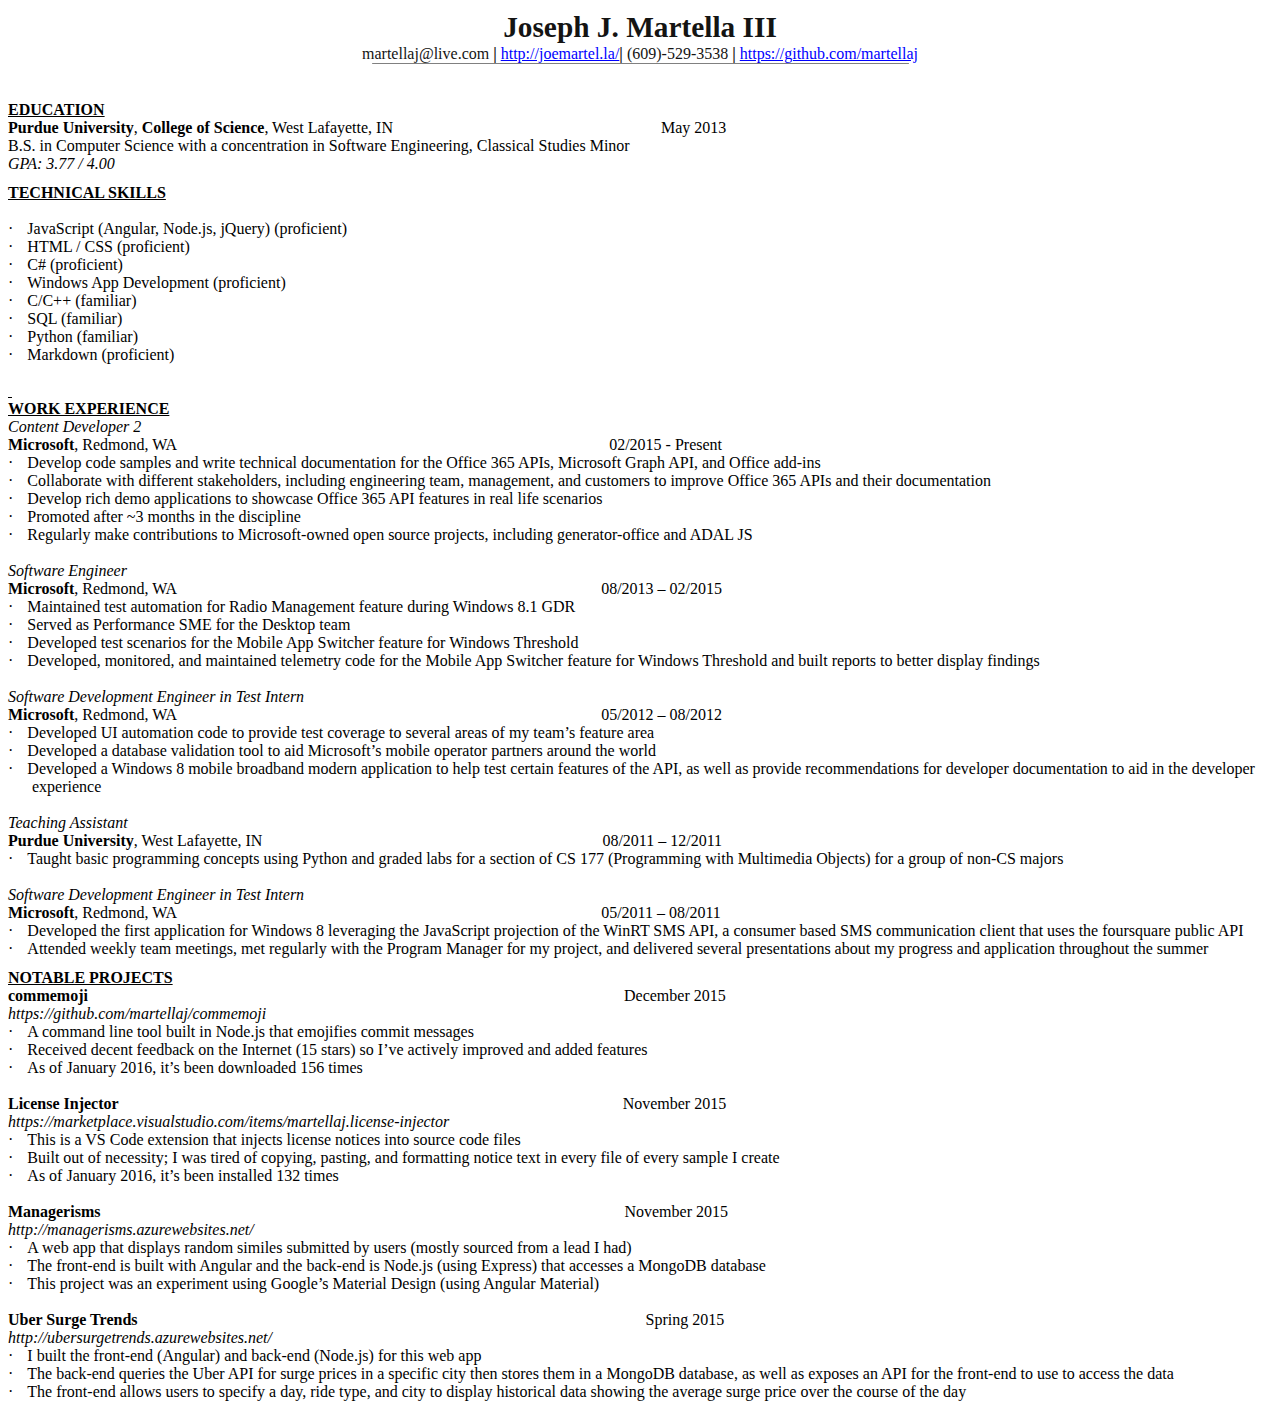
==== resume.html @ 0d911367 ":factory: Adds link to resume." ====
<html xmlns:v="urn:schemas-microsoft-com:vml"
xmlns:o="urn:schemas-microsoft-com:office:office"
xmlns:w="urn:schemas-microsoft-com:office:word"
xmlns:m="http://schemas.microsoft.com/office/2004/12/omml"
xmlns:mv="http://macVmlSchemaUri" xmlns="http://www.w3.org/TR/REC-html40">

<head>
<meta name=Title content="">
<meta name=Keywords content="">
<meta http-equiv=Content-Type content="text/html; charset=macintosh">
<meta name=ProgId content=Word.Document>
<meta name=Generator content="Microsoft Word 15">
<meta name=Originator content="Microsoft Word 15">
<link rel=File-List href="resume.fld/filelist.xml">
<link rel=Edit-Time-Data href="resume.fld/editdata.mso">
<!--[if !mso]>
<style>
v\:* {behavior:url(#default#VML);}
o\:* {behavior:url(#default#VML);}
w\:* {behavior:url(#default#VML);}
.shape {behavior:url(#default#VML);}
</style>
<![endif]--><!--[if gte mso 9]><xml>
 <o:DocumentProperties>
  <o:Author>Joe Martella</o:Author>
  <o:LastAuthor>Joe Martella</o:LastAuthor>
  <o:Revision>4</o:Revision>
  <o:TotalTime>2</o:TotalTime>
  <o:LastPrinted>2015-01-05T16:59:00Z</o:LastPrinted>
  <o:Created>2016-01-19T03:45:00Z</o:Created>
  <o:LastSaved>2016-01-19T03:46:00Z</o:LastSaved>
  <o:Pages>2</o:Pages>
  <o:Words>837</o:Words>
  <o:Characters>4773</o:Characters>
  <o:Company>Purdue University</o:Company>
  <o:Lines>39</o:Lines>
  <o:Paragraphs>11</o:Paragraphs>
  <o:CharactersWithSpaces>5599</o:CharactersWithSpaces>
  <o:Version>15.0</o:Version>
 </o:DocumentProperties>
 <o:OfficeDocumentSettings>
  <o:AllowPNG/>
 </o:OfficeDocumentSettings>
</xml><![endif]-->
<link rel=dataStoreItem href="resume.fld/item0001.xml"
target="resume.fld/props002.xml">
<link rel=themeData href="resume.fld/themedata.thmx">
<!--[if gte mso 9]><xml>
 <w:WordDocument>
  <w:View>Print</w:View>
  <w:SpellingState>Clean</w:SpellingState>
  <w:GrammarState>Clean</w:GrammarState>
  <w:TrackMoves>false</w:TrackMoves>
  <w:TrackFormatting/>
  <w:PunctuationKerning/>
  <w:DrawingGridHorizontalSpacing>6 pt</w:DrawingGridHorizontalSpacing>
  <w:DrawingGridVerticalSpacing>18 pt</w:DrawingGridVerticalSpacing>
  <w:DisplayHorizontalDrawingGridEvery>0</w:DisplayHorizontalDrawingGridEvery>
  <w:DisplayVerticalDrawingGridEvery>0</w:DisplayVerticalDrawingGridEvery>
  <w:ValidateAgainstSchemas/>
  <w:SaveIfXMLInvalid>false</w:SaveIfXMLInvalid>
  <w:IgnoreMixedContent>false</w:IgnoreMixedContent>
  <w:AlwaysShowPlaceholderText>false</w:AlwaysShowPlaceholderText>
  <w:DoNotPromoteQF/>
  <w:LidThemeOther>EN-US</w:LidThemeOther>
  <w:LidThemeAsian>X-NONE</w:LidThemeAsian>
  <w:LidThemeComplexScript>X-NONE</w:LidThemeComplexScript>
  <w:StyleSortMethod>0</w:StyleSortMethod>
  <w:Compatibility>
   <w:BreakWrappedTables/>
   <w:SnapToGridInCell/>
   <w:WrapTextWithPunct/>
   <w:UseAsianBreakRules/>
   <w:UseWord2010TableStyleRules/>
   <w:DontGrowAutofit/>
   <w:DontUseIndentAsNumberingTabStop/>
   <w:FELineBreak11/>
   <w:WW11IndentRules/>
   <w:DontAutofitConstrainedTables/>
   <w:AutofitLikeWW11/>
   <w:HangulWidthLikeWW11/>
   <w:UseNormalStyleForList/>
   <w:DontVertAlignCellWithSp/>
   <w:DontBreakConstrainedForcedTables/>
   <w:DontVertAlignInTxbx/>
   <w:Word11KerningPairs/>
   <w:CachedColBalance/>
  </w:Compatibility>
  <m:mathPr>
   <m:mathFont m:val="Cambria Math"/>
   <m:brkBin m:val="before"/>
   <m:brkBinSub m:val="&#45;-"/>
   <m:smallFrac m:val="off"/>
   <m:dispDef m:val="off"/>
   <m:lMargin m:val="0"/>
   <m:rMargin m:val="0"/>
   <m:wrapRight/>
   <m:intLim m:val="subSup"/>
   <m:naryLim m:val="subSup"/>
  </m:mathPr></w:WordDocument>
</xml><![endif]--><!--[if gte mso 9]><xml>
 <w:LatentStyles DefLockedState="false" DefUnhideWhenUsed="false"
  DefSemiHidden="false" DefQFormat="false" LatentStyleCount="380">
  <w:LsdException Locked="false" QFormat="true" Name="Normal"/>
  <w:LsdException Locked="false" QFormat="true" Name="heading 1"/>
  <w:LsdException Locked="false" SemiHidden="true" UnhideWhenUsed="true"
   QFormat="true" Name="heading 2"/>
  <w:LsdException Locked="false" SemiHidden="true" UnhideWhenUsed="true"
   QFormat="true" Name="heading 3"/>
  <w:LsdException Locked="false" SemiHidden="true" UnhideWhenUsed="true"
   QFormat="true" Name="heading 4"/>
  <w:LsdException Locked="false" SemiHidden="true" UnhideWhenUsed="true"
   QFormat="true" Name="heading 5"/>
  <w:LsdException Locked="false" SemiHidden="true" UnhideWhenUsed="true"
   QFormat="true" Name="heading 6"/>
  <w:LsdException Locked="false" SemiHidden="true" UnhideWhenUsed="true"
   QFormat="true" Name="heading 7"/>
  <w:LsdException Locked="false" SemiHidden="true" UnhideWhenUsed="true"
   QFormat="true" Name="heading 8"/>
  <w:LsdException Locked="false" SemiHidden="true" UnhideWhenUsed="true"
   QFormat="true" Name="heading 9"/>
  <w:LsdException Locked="false" SemiHidden="true" UnhideWhenUsed="true"
   QFormat="true" Name="caption"/>
  <w:LsdException Locked="false" QFormat="true" Name="Title"/>
  <w:LsdException Locked="false" QFormat="true" Name="Subtitle"/>
  <w:LsdException Locked="false" QFormat="true" Name="Strong"/>
  <w:LsdException Locked="false" QFormat="true" Name="Emphasis"/>
  <w:LsdException Locked="false" QFormat="true" Name="Note Level 2"/>
  <w:LsdException Locked="false" QFormat="true" Name="Colorful List"/>
  <w:LsdException Locked="false" QFormat="true" Name="Colorful Grid"/>
  <w:LsdException Locked="false" QFormat="true" Name="Light Shading Accent 1"/>
  <w:LsdException Locked="false" QFormat="true" Name="Medium List 1 Accent 6"/>
  <w:LsdException Locked="false" QFormat="true" Name="Medium List 2 Accent 6"/>
  <w:LsdException Locked="false" QFormat="true" Name="Medium Grid 1 Accent 6"/>
  <w:LsdException Locked="false" QFormat="true" Name="Medium Grid 2 Accent 6"/>
  <w:LsdException Locked="false" QFormat="true" Name="Medium Grid 3 Accent 6"/>
  <w:LsdException Locked="false" QFormat="true" Name="Colorful Shading Accent 6"/>
  <w:LsdException Locked="false" Priority="41" Name="Colorful List Accent 6"/>
  <w:LsdException Locked="false" Priority="42" Name="Colorful Grid Accent 6"/>
  <w:LsdException Locked="false" Priority="43" Name="Subtle Emphasis"/>
  <w:LsdException Locked="false" Priority="44" Name="Intense Emphasis"/>
  <w:LsdException Locked="false" Priority="45" Name="Subtle Reference"/>
  <w:LsdException Locked="false" Priority="40" Name="Intense Reference"/>
  <w:LsdException Locked="false" Priority="46" Name="Book Title"/>
  <w:LsdException Locked="false" Priority="47" Name="Bibliography"/>
  <w:LsdException Locked="false" Priority="48" Name="TOC Heading"/>
  <w:LsdException Locked="false" Priority="49" Name="Plain Table 1"/>
  <w:LsdException Locked="false" Priority="50" Name="Plain Table 2"/>
  <w:LsdException Locked="false" Priority="51" Name="Plain Table 3"/>
  <w:LsdException Locked="false" Priority="52" Name="Plain Table 4"/>
  <w:LsdException Locked="false" Priority="46" Name="Plain Table 5"/>
  <w:LsdException Locked="false" Priority="47" Name="Grid Table Light"/>
  <w:LsdException Locked="false" Priority="48" Name="Grid Table 1 Light"/>
  <w:LsdException Locked="false" Priority="49" Name="Grid Table 2"/>
  <w:LsdException Locked="false" Priority="50" Name="Grid Table 3"/>
  <w:LsdException Locked="false" Priority="51" Name="Grid Table 4"/>
  <w:LsdException Locked="false" Priority="52" Name="Grid Table 5 Dark"/>
  <w:LsdException Locked="false" Priority="46" Name="Grid Table 6 Colorful"/>
  <w:LsdException Locked="false" Priority="47" Name="Grid Table 7 Colorful"/>
  <w:LsdException Locked="false" Priority="48"
   Name="Grid Table 1 Light Accent 1"/>
  <w:LsdException Locked="false" Priority="49" Name="Grid Table 2 Accent 1"/>
  <w:LsdException Locked="false" Priority="50" Name="Grid Table 3 Accent 1"/>
  <w:LsdException Locked="false" Priority="51" Name="Grid Table 4 Accent 1"/>
  <w:LsdException Locked="false" Priority="52" Name="Grid Table 5 Dark Accent 1"/>
  <w:LsdException Locked="false" Priority="46"
   Name="Grid Table 6 Colorful Accent 1"/>
  <w:LsdException Locked="false" Priority="47"
   Name="Grid Table 7 Colorful Accent 1"/>
  <w:LsdException Locked="false" Priority="48"
   Name="Grid Table 1 Light Accent 2"/>
  <w:LsdException Locked="false" Priority="49" Name="Grid Table 2 Accent 2"/>
  <w:LsdException Locked="false" Priority="50" Name="Grid Table 3 Accent 2"/>
  <w:LsdException Locked="false" Priority="51" Name="Grid Table 4 Accent 2"/>
  <w:LsdException Locked="false" Priority="52" Name="Grid Table 5 Dark Accent 2"/>
  <w:LsdException Locked="false" Priority="46"
   Name="Grid Table 6 Colorful Accent 2"/>
  <w:LsdException Locked="false" Priority="47"
   Name="Grid Table 7 Colorful Accent 2"/>
  <w:LsdException Locked="false" Priority="48"
   Name="Grid Table 1 Light Accent 3"/>
  <w:LsdException Locked="false" Priority="49" Name="Grid Table 2 Accent 3"/>
  <w:LsdException Locked="false" Priority="50" Name="Grid Table 3 Accent 3"/>
  <w:LsdException Locked="false" Priority="51" Name="Grid Table 4 Accent 3"/>
  <w:LsdException Locked="false" Priority="52" Name="Grid Table 5 Dark Accent 3"/>
  <w:LsdException Locked="false" Priority="46"
   Name="Grid Table 6 Colorful Accent 3"/>
  <w:LsdException Locked="false" Priority="47"
   Name="Grid Table 7 Colorful Accent 3"/>
  <w:LsdException Locked="false" Priority="48"
   Name="Grid Table 1 Light Accent 4"/>
  <w:LsdException Locked="false" Priority="49" Name="Grid Table 2 Accent 4"/>
  <w:LsdException Locked="false" Priority="50" Name="Grid Table 3 Accent 4"/>
  <w:LsdException Locked="false" Priority="51" Name="Grid Table 4 Accent 4"/>
  <w:LsdException Locked="false" Priority="52" Name="Grid Table 5 Dark Accent 4"/>
  <w:LsdException Locked="false" Priority="46"
   Name="Grid Table 6 Colorful Accent 4"/>
  <w:LsdException Locked="false" Priority="47"
   Name="Grid Table 7 Colorful Accent 4"/>
  <w:LsdException Locked="false" Priority="48"
   Name="Grid Table 1 Light Accent 5"/>
  <w:LsdException Locked="false" Priority="49" Name="Grid Table 2 Accent 5"/>
  <w:LsdException Locked="false" Priority="50" Name="Grid Table 3 Accent 5"/>
  <w:LsdException Locked="false" Priority="51" Name="Grid Table 4 Accent 5"/>
  <w:LsdException Locked="false" Priority="52" Name="Grid Table 5 Dark Accent 5"/>
  <w:LsdException Locked="false" Priority="46"
   Name="Grid Table 6 Colorful Accent 5"/>
  <w:LsdException Locked="false" Priority="47"
   Name="Grid Table 7 Colorful Accent 5"/>
  <w:LsdException Locked="false" Priority="48"
   Name="Grid Table 1 Light Accent 6"/>
  <w:LsdException Locked="false" Priority="49" Name="Grid Table 2 Accent 6"/>
  <w:LsdException Locked="false" Priority="50" Name="Grid Table 3 Accent 6"/>
  <w:LsdException Locked="false" Priority="51" Name="Grid Table 4 Accent 6"/>
  <w:LsdException Locked="false" Priority="52" Name="Grid Table 5 Dark Accent 6"/>
  <w:LsdException Locked="false" Priority="46"
   Name="Grid Table 6 Colorful Accent 6"/>
  <w:LsdException Locked="false" Priority="47"
   Name="Grid Table 7 Colorful Accent 6"/>
  <w:LsdException Locked="false" Priority="48" Name="List Table 1 Light"/>
  <w:LsdException Locked="false" Priority="49" Name="List Table 2"/>
  <w:LsdException Locked="false" Priority="50" Name="List Table 3"/>
  <w:LsdException Locked="false" Priority="51" Name="List Table 4"/>
  <w:LsdException Locked="false" Priority="52" Name="List Table 5 Dark"/>
  <w:LsdException Locked="false" Priority="46" Name="List Table 6 Colorful"/>
  <w:LsdException Locked="false" Priority="47" Name="List Table 7 Colorful"/>
  <w:LsdException Locked="false" Priority="48"
   Name="List Table 1 Light Accent 1"/>
  <w:LsdException Locked="false" Priority="49" Name="List Table 2 Accent 1"/>
  <w:LsdException Locked="false" Priority="50" Name="List Table 3 Accent 1"/>
  <w:LsdException Locked="false" Priority="51" Name="List Table 4 Accent 1"/>
  <w:LsdException Locked="false" Priority="52" Name="List Table 5 Dark Accent 1"/>
  <w:LsdException Locked="false" Priority="46"
   Name="List Table 6 Colorful Accent 1"/>
  <w:LsdException Locked="false" Priority="47"
   Name="List Table 7 Colorful Accent 1"/>
  <w:LsdException Locked="false" Priority="48"
   Name="List Table 1 Light Accent 2"/>
  <w:LsdException Locked="false" Priority="49" Name="List Table 2 Accent 2"/>
  <w:LsdException Locked="false" Priority="50" Name="List Table 3 Accent 2"/>
  <w:LsdException Locked="false" Priority="51" Name="List Table 4 Accent 2"/>
  <w:LsdException Locked="false" Priority="52" Name="List Table 5 Dark Accent 2"/>
  <w:LsdException Locked="false" Priority="46"
   Name="List Table 6 Colorful Accent 2"/>
  <w:LsdException Locked="false" Priority="47"
   Name="List Table 7 Colorful Accent 2"/>
  <w:LsdException Locked="false" Priority="48"
   Name="List Table 1 Light Accent 3"/>
  <w:LsdException Locked="false" Priority="49" Name="List Table 2 Accent 3"/>
  <w:LsdException Locked="false" Priority="50" Name="List Table 3 Accent 3"/>
  <w:LsdException Locked="false" Priority="51" Name="List Table 4 Accent 3"/>
  <w:LsdException Locked="false" Priority="52" Name="List Table 5 Dark Accent 3"/>
  <w:LsdException Locked="false" Priority="46"
   Name="List Table 6 Colorful Accent 3"/>
  <w:LsdException Locked="false" Priority="47"
   Name="List Table 7 Colorful Accent 3"/>
  <w:LsdException Locked="false" Priority="48"
   Name="List Table 1 Light Accent 4"/>
  <w:LsdException Locked="false" Priority="49" Name="List Table 2 Accent 4"/>
  <w:LsdException Locked="false" Priority="50" Name="List Table 3 Accent 4"/>
  <w:LsdException Locked="false" Priority="51" Name="List Table 4 Accent 4"/>
  <w:LsdException Locked="false" Priority="52" Name="List Table 5 Dark Accent 4"/>
  <w:LsdException Locked="false" Priority="46"
   Name="List Table 6 Colorful Accent 4"/>
  <w:LsdException Locked="false" Priority="47"
   Name="List Table 7 Colorful Accent 4"/>
  <w:LsdException Locked="false" Priority="48"
   Name="List Table 1 Light Accent 5"/>
  <w:LsdException Locked="false" Priority="49" Name="List Table 2 Accent 5"/>
  <w:LsdException Locked="false" Priority="50" Name="List Table 3 Accent 5"/>
  <w:LsdException Locked="false" Priority="51" Name="List Table 4 Accent 5"/>
  <w:LsdException Locked="false" Priority="52" Name="List Table 5 Dark Accent 5"/>
  <w:LsdException Locked="false" Priority="99" SemiHidden="true"
   UnhideWhenUsed="true" Name="List Table 6 Colorful Accent 5"/>
  <w:LsdException Locked="false" Priority="52"
   Name="List Table 7 Colorful Accent 5"/>
  <w:LsdException Locked="false" Priority="46"
   Name="List Table 1 Light Accent 6"/>
  <w:LsdException Locked="false" Priority="47" Name="List Table 2 Accent 6"/>
  <w:LsdException Locked="false" Priority="48" Name="List Table 3 Accent 6"/>
  <w:LsdException Locked="false" Priority="49" Name="List Table 4 Accent 6"/>
  <w:LsdException Locked="false" Priority="50" Name="List Table 5 Dark Accent 6"/>
  <w:LsdException Locked="false" Priority="51"
   Name="List Table 6 Colorful Accent 6"/>
  <w:LsdException Locked="false" Priority="52"
   Name="List Table 7 Colorful Accent 6"/>
 </w:LatentStyles>
</xml><![endif]-->
<style>
<!--
 /* Font Definitions */
@font-face
	{font-family:"Courier New";
	panose-1:2 7 3 9 2 2 5 2 4 4;
	mso-font-charset:0;
	mso-generic-font-family:auto;
	mso-font-pitch:variable;
	mso-font-signature:-536859905 -1073711037 9 0 511 0;}
@font-face
	{font-family:Wingdings;
	panose-1:5 0 0 0 0 0 0 0 0 0;
	mso-font-charset:2;
	mso-generic-font-family:auto;
	mso-font-pitch:variable;
	mso-font-signature:0 268435456 0 0 -2147483648 0;}
@font-face
	{font-family:"Cambria Math";
	panose-1:2 4 5 3 5 4 6 3 2 4;
	mso-font-charset:0;
	mso-generic-font-family:auto;
	mso-font-pitch:variable;
	mso-font-signature:-536870145 1107305727 0 0 415 0;}
@font-face
	{font-family:Perpetua;
	panose-1:2 2 5 2 6 4 1 2 3 3;
	mso-font-charset:0;
	mso-generic-font-family:auto;
	mso-font-pitch:variable;
	mso-font-signature:3 0 0 0 1 0;}
@font-face
	{font-family:Cambria;
	panose-1:2 4 5 3 5 4 6 3 2 4;
	mso-font-charset:0;
	mso-generic-font-family:auto;
	mso-font-pitch:variable;
	mso-font-signature:-536870145 1073743103 0 0 415 0;}
 /* Style Definitions */
p.MsoNormal, li.MsoNormal, div.MsoNormal
	{mso-style-unhide:no;
	mso-style-qformat:yes;
	mso-style-parent:"";
	margin:0in;
	margin-bottom:.0001pt;
	mso-pagination:widow-orphan;
	font-size:12.0pt;
	font-family:"Times New Roman";
	mso-fareast-font-family:Cambria;}
a:link, span.MsoHyperlink
	{mso-style-unhide:no;
	mso-style-parent:"";
	color:blue;
	text-decoration:underline;
	text-underline:single;}
a:visited, span.MsoHyperlinkFollowed
	{mso-style-unhide:no;
	mso-style-parent:"";
	color:purple;
	text-decoration:underline;
	text-underline:single;}
p.ColorfulList-Accent11, li.ColorfulList-Accent11, div.ColorfulList-Accent11
	{mso-style-name:"Colorful List - Accent 11";
	mso-style-priority:34;
	mso-style-unhide:no;
	mso-style-qformat:yes;
	margin-top:0in;
	margin-right:0in;
	margin-bottom:0in;
	margin-left:.5in;
	margin-bottom:.0001pt;
	mso-add-space:auto;
	mso-pagination:widow-orphan;
	font-size:12.0pt;
	font-family:"Times New Roman";
	mso-fareast-font-family:Cambria;}
p.ColorfulList-Accent11CxSpFirst, li.ColorfulList-Accent11CxSpFirst, div.ColorfulList-Accent11CxSpFirst
	{mso-style-name:"Colorful List - Accent 11CxSpFirst";
	mso-style-priority:34;
	mso-style-unhide:no;
	mso-style-qformat:yes;
	mso-style-type:export-only;
	margin-top:0in;
	margin-right:0in;
	margin-bottom:0in;
	margin-left:.5in;
	margin-bottom:.0001pt;
	mso-add-space:auto;
	mso-pagination:widow-orphan;
	font-size:12.0pt;
	font-family:"Times New Roman";
	mso-fareast-font-family:Cambria;}
p.ColorfulList-Accent11CxSpMiddle, li.ColorfulList-Accent11CxSpMiddle, div.ColorfulList-Accent11CxSpMiddle
	{mso-style-name:"Colorful List - Accent 11CxSpMiddle";
	mso-style-priority:34;
	mso-style-unhide:no;
	mso-style-qformat:yes;
	mso-style-type:export-only;
	margin-top:0in;
	margin-right:0in;
	margin-bottom:0in;
	margin-left:.5in;
	margin-bottom:.0001pt;
	mso-add-space:auto;
	mso-pagination:widow-orphan;
	font-size:12.0pt;
	font-family:"Times New Roman";
	mso-fareast-font-family:Cambria;}
p.ColorfulList-Accent11CxSpLast, li.ColorfulList-Accent11CxSpLast, div.ColorfulList-Accent11CxSpLast
	{mso-style-name:"Colorful List - Accent 11CxSpLast";
	mso-style-priority:34;
	mso-style-unhide:no;
	mso-style-qformat:yes;
	mso-style-type:export-only;
	margin-top:0in;
	margin-right:0in;
	margin-bottom:0in;
	margin-left:.5in;
	margin-bottom:.0001pt;
	mso-add-space:auto;
	mso-pagination:widow-orphan;
	font-size:12.0pt;
	font-family:"Times New Roman";
	mso-fareast-font-family:Cambria;}
span.apple-style-span
	{mso-style-name:apple-style-span;
	mso-style-unhide:no;}
span.street-address
	{mso-style-name:street-address;
	mso-style-unhide:no;
	mso-style-parent:"";}
span.SpellE
	{mso-style-name:"";
	mso-spl-e:yes;}
.MsoChpDefault
	{mso-style-type:export-only;
	mso-default-props:yes;
	mso-ascii-font-family:Cambria;
	mso-fareast-font-family:Cambria;
	mso-hansi-font-family:Cambria;}
@page WordSection1
	{size:8.5in 11.0in;
	margin:.5in .5in .5in .5in;
	mso-header-margin:.5in;
	mso-footer-margin:.5in;
	mso-paper-source:0;}
div.WordSection1
	{page:WordSection1;}
@page WordSection2
	{size:8.5in 11.0in;
	margin:.7in .5in .5in .5in;
	mso-header-margin:.5in;
	mso-footer-margin:.5in;
	mso-columns:2 even .5in;
	mso-paper-source:0;}
div.WordSection2
	{page:WordSection2;}
@page WordSection3
	{size:8.5in 11.0in;
	margin:.5in .5in .5in .5in;
	mso-header-margin:.5in;
	mso-footer-margin:.5in;
	mso-paper-source:0;}
div.WordSection3
	{page:WordSection3;}
 /* List Definitions */
@list l0
	{mso-list-id:-227;
	mso-list-template-ids:-1389175950;}
@list l0:level1
	{mso-level-number-format:bullet;
	mso-level-text:"";
	mso-level-tab-stop:0in;
	mso-level-number-position:left;
	margin-left:0in;
	text-indent:0in;
	font-family:Symbol;}
@list l0:level2
	{mso-level-number-format:bullet;
	mso-level-text:_;
	mso-level-tab-stop:.5in;
	mso-level-number-position:left;
	margin-left:.75in;
	text-indent:-.25in;
	font-family:Symbol;}
@list l0:level3
	{mso-level-number-format:bullet;
	mso-level-text:o;
	mso-level-tab-stop:1.0in;
	mso-level-number-position:left;
	margin-left:1.25in;
	text-indent:-.25in;
	font-family:"Courier New";}
@list l0:level4
	{mso-level-number-format:bullet;
	mso-level-text:_;
	mso-level-tab-stop:1.5in;
	mso-level-number-position:left;
	margin-left:1.75in;
	text-indent:-.25in;
	font-family:Wingdings;}
@list l0:level5
	{mso-level-number-format:bullet;
	mso-level-text:_;
	mso-level-tab-stop:2.0in;
	mso-level-number-position:left;
	margin-left:2.25in;
	text-indent:-.25in;
	font-family:Wingdings;}
@list l0:level6
	{mso-level-number-format:bullet;
	mso-level-text:_;
	mso-level-tab-stop:2.5in;
	mso-level-number-position:left;
	margin-left:2.75in;
	text-indent:-.25in;
	font-family:Symbol;}
@list l0:level7
	{mso-level-number-format:bullet;
	mso-level-text:o;
	mso-level-tab-stop:3.0in;
	mso-level-number-position:left;
	margin-left:3.25in;
	text-indent:-.25in;
	font-family:"Courier New";}
@list l0:level8
	{mso-level-number-format:bullet;
	mso-level-text:_;
	mso-level-tab-stop:3.5in;
	mso-level-number-position:left;
	margin-left:3.75in;
	text-indent:-.25in;
	font-family:Wingdings;}
@list l0:level9
	{mso-level-number-format:bullet;
	mso-level-text:_;
	mso-level-tab-stop:4.0in;
	mso-level-number-position:left;
	margin-left:4.25in;
	text-indent:-.25in;
	font-family:Wingdings;}
@list l1
	{mso-list-id:29260466;
	mso-list-type:hybrid;
	mso-list-template-ids:-1368512136 -1873362282 67698691 67698693 67698689 67698691 67698693 67698689 67698691 67698693;}
@list l1:level1
	{mso-level-start-at:2305;
	mso-level-number-format:bullet;
	mso-level-text:-;
	mso-level-tab-stop:none;
	mso-level-number-position:left;
	text-indent:-.25in;
	font-family:"Times New Roman";
	mso-fareast-font-family:Cambria;}
@list l1:level2
	{mso-level-number-format:bullet;
	mso-level-text:o;
	mso-level-tab-stop:none;
	mso-level-number-position:left;
	text-indent:-.25in;
	font-family:"Courier New";}
@list l1:level3
	{mso-level-number-format:bullet;
	mso-level-text:_;
	mso-level-tab-stop:none;
	mso-level-number-position:left;
	text-indent:-.25in;
	font-family:Wingdings;}
@list l1:level4
	{mso-level-number-format:bullet;
	mso-level-text:_;
	mso-level-tab-stop:none;
	mso-level-number-position:left;
	text-indent:-.25in;
	font-family:Symbol;}
@list l1:level5
	{mso-level-number-format:bullet;
	mso-level-text:o;
	mso-level-tab-stop:none;
	mso-level-number-position:left;
	text-indent:-.25in;
	font-family:"Courier New";}
@list l1:level6
	{mso-level-number-format:bullet;
	mso-level-text:_;
	mso-level-tab-stop:none;
	mso-level-number-position:left;
	text-indent:-.25in;
	font-family:Wingdings;}
@list l1:level7
	{mso-level-number-format:bullet;
	mso-level-text:_;
	mso-level-tab-stop:none;
	mso-level-number-position:left;
	text-indent:-.25in;
	font-family:Symbol;}
@list l1:level8
	{mso-level-number-format:bullet;
	mso-level-text:o;
	mso-level-tab-stop:none;
	mso-level-number-position:left;
	text-indent:-.25in;
	font-family:"Courier New";}
@list l1:level9
	{mso-level-number-format:bullet;
	mso-level-text:_;
	mso-level-tab-stop:none;
	mso-level-number-position:left;
	text-indent:-.25in;
	font-family:Wingdings;}
@list l2
	{mso-list-id:46492812;
	mso-list-template-ids:-250329952;}
@list l2:level1
	{mso-level-number-format:bullet;
	mso-level-text:_;
	mso-level-tab-stop:none;
	mso-level-number-position:left;
	text-indent:-.25in;
	font-family:Symbol;}
@list l2:level2
	{mso-level-number-format:bullet;
	mso-level-text:o;
	mso-level-tab-stop:none;
	mso-level-number-position:left;
	text-indent:-.25in;
	font-family:"Courier New";
	mso-bidi-font-family:"Times New Roman";}
@list l2:level3
	{mso-level-number-format:bullet;
	mso-level-text:_;
	mso-level-tab-stop:none;
	mso-level-number-position:left;
	text-indent:-.25in;
	font-family:Wingdings;}
@list l2:level4
	{mso-level-number-format:bullet;
	mso-level-text:_;
	mso-level-tab-stop:none;
	mso-level-number-position:left;
	text-indent:-.25in;
	font-family:Symbol;}
@list l2:level5
	{mso-level-number-format:bullet;
	mso-level-text:o;
	mso-level-tab-stop:none;
	mso-level-number-position:left;
	text-indent:-.25in;
	font-family:"Courier New";
	mso-bidi-font-family:"Times New Roman";}
@list l2:level6
	{mso-level-number-format:bullet;
	mso-level-text:_;
	mso-level-tab-stop:none;
	mso-level-number-position:left;
	text-indent:-.25in;
	font-family:Wingdings;}
@list l2:level7
	{mso-level-number-format:bullet;
	mso-level-text:_;
	mso-level-tab-stop:none;
	mso-level-number-position:left;
	text-indent:-.25in;
	font-family:Symbol;}
@list l2:level8
	{mso-level-number-format:bullet;
	mso-level-text:o;
	mso-level-tab-stop:none;
	mso-level-number-position:left;
	text-indent:-.25in;
	font-family:"Courier New";
	mso-bidi-font-family:"Times New Roman";}
@list l2:level9
	{mso-level-number-format:bullet;
	mso-level-text:_;
	mso-level-tab-stop:none;
	mso-level-number-position:left;
	text-indent:-.25in;
	font-family:Wingdings;}
@list l3
	{mso-list-id:53823369;
	mso-list-type:hybrid;
	mso-list-template-ids:-691513458 67698689 67698691 67698693 67698689 67698691 67698693 67698689 67698691 67698693;}
@list l3:level1
	{mso-level-number-format:bullet;
	mso-level-text:_;
	mso-level-tab-stop:none;
	mso-level-number-position:left;
	margin-left:.25in;
	text-indent:-.25in;
	font-family:Symbol;}
@list l3:level2
	{mso-level-number-format:bullet;
	mso-level-text:o;
	mso-level-tab-stop:none;
	mso-level-number-position:left;
	margin-left:.75in;
	text-indent:-.25in;
	font-family:"Courier New";}
@list l3:level3
	{mso-level-number-format:bullet;
	mso-level-text:_;
	mso-level-tab-stop:none;
	mso-level-number-position:left;
	margin-left:1.25in;
	text-indent:-.25in;
	font-family:Wingdings;}
@list l3:level4
	{mso-level-number-format:bullet;
	mso-level-text:_;
	mso-level-tab-stop:none;
	mso-level-number-position:left;
	margin-left:1.75in;
	text-indent:-.25in;
	font-family:Symbol;}
@list l3:level5
	{mso-level-number-format:bullet;
	mso-level-text:o;
	mso-level-tab-stop:none;
	mso-level-number-position:left;
	margin-left:2.25in;
	text-indent:-.25in;
	font-family:"Courier New";}
@list l3:level6
	{mso-level-number-format:bullet;
	mso-level-text:_;
	mso-level-tab-stop:none;
	mso-level-number-position:left;
	margin-left:2.75in;
	text-indent:-.25in;
	font-family:Wingdings;}
@list l3:level7
	{mso-level-number-format:bullet;
	mso-level-text:_;
	mso-level-tab-stop:none;
	mso-level-number-position:left;
	margin-left:3.25in;
	text-indent:-.25in;
	font-family:Symbol;}
@list l3:level8
	{mso-level-number-format:bullet;
	mso-level-text:o;
	mso-level-tab-stop:none;
	mso-level-number-position:left;
	margin-left:3.75in;
	text-indent:-.25in;
	font-family:"Courier New";}
@list l3:level9
	{mso-level-number-format:bullet;
	mso-level-text:_;
	mso-level-tab-stop:none;
	mso-level-number-position:left;
	margin-left:4.25in;
	text-indent:-.25in;
	font-family:Wingdings;}
@list l4
	{mso-list-id:144516416;
	mso-list-type:hybrid;
	mso-list-template-ids:2010956748 67698699 67698691 67698693 67698689 67698691 67698693 67698689 67698691 67698693;}
@list l4:level1
	{mso-level-number-format:bullet;
	mso-level-text:_;
	mso-level-tab-stop:none;
	mso-level-number-position:left;
	margin-left:1.0in;
	text-indent:-.25in;
	font-family:Wingdings;}
@list l4:level2
	{mso-level-number-format:bullet;
	mso-level-text:o;
	mso-level-tab-stop:none;
	mso-level-number-position:left;
	margin-left:1.5in;
	text-indent:-.25in;
	font-family:"Courier New";
	mso-bidi-font-family:"Times New Roman";}
@list l4:level3
	{mso-level-number-format:bullet;
	mso-level-text:_;
	mso-level-tab-stop:none;
	mso-level-number-position:left;
	margin-left:2.0in;
	text-indent:-.25in;
	font-family:Wingdings;}
@list l4:level4
	{mso-level-number-format:bullet;
	mso-level-text:_;
	mso-level-tab-stop:none;
	mso-level-number-position:left;
	margin-left:2.5in;
	text-indent:-.25in;
	font-family:Symbol;}
@list l4:level5
	{mso-level-number-format:bullet;
	mso-level-text:o;
	mso-level-tab-stop:none;
	mso-level-number-position:left;
	margin-left:3.0in;
	text-indent:-.25in;
	font-family:"Courier New";
	mso-bidi-font-family:"Times New Roman";}
@list l4:level6
	{mso-level-number-format:bullet;
	mso-level-text:_;
	mso-level-tab-stop:none;
	mso-level-number-position:left;
	margin-left:3.5in;
	text-indent:-.25in;
	font-family:Wingdings;}
@list l4:level7
	{mso-level-number-format:bullet;
	mso-level-text:_;
	mso-level-tab-stop:none;
	mso-level-number-position:left;
	margin-left:4.0in;
	text-indent:-.25in;
	font-family:Symbol;}
@list l4:level8
	{mso-level-number-format:bullet;
	mso-level-text:o;
	mso-level-tab-stop:none;
	mso-level-number-position:left;
	margin-left:4.5in;
	text-indent:-.25in;
	font-family:"Courier New";
	mso-bidi-font-family:"Times New Roman";}
@list l4:level9
	{mso-level-number-format:bullet;
	mso-level-text:_;
	mso-level-tab-stop:none;
	mso-level-number-position:left;
	margin-left:5.0in;
	text-indent:-.25in;
	font-family:Wingdings;}
@list l5
	{mso-list-id:184170618;
	mso-list-type:hybrid;
	mso-list-template-ids:-1475203490 1275523806 67698691 67698693 67698689 67698691 67698693 67698689 67698691 67698693;}
@list l5:level1
	{mso-level-number-format:bullet;
	mso-level-text:_;
	mso-level-tab-stop:none;
	mso-level-number-position:left;
	margin-left:1.0in;
	text-indent:-.25in;
	font-family:Wingdings;}
@list l5:level2
	{mso-level-number-format:bullet;
	mso-level-text:o;
	mso-level-tab-stop:none;
	mso-level-number-position:left;
	text-indent:-.25in;
	font-family:"Courier New";
	mso-bidi-font-family:"Times New Roman";}
@list l5:level3
	{mso-level-number-format:bullet;
	mso-level-text:_;
	mso-level-tab-stop:none;
	mso-level-number-position:left;
	text-indent:-.25in;
	font-family:Wingdings;}
@list l5:level4
	{mso-level-number-format:bullet;
	mso-level-text:_;
	mso-level-tab-stop:none;
	mso-level-number-position:left;
	text-indent:-.25in;
	font-family:Symbol;}
@list l5:level5
	{mso-level-number-format:bullet;
	mso-level-text:o;
	mso-level-tab-stop:none;
	mso-level-number-position:left;
	text-indent:-.25in;
	font-family:"Courier New";
	mso-bidi-font-family:"Times New Roman";}
@list l5:level6
	{mso-level-number-format:bullet;
	mso-level-text:_;
	mso-level-tab-stop:none;
	mso-level-number-position:left;
	text-indent:-.25in;
	font-family:Wingdings;}
@list l5:level7
	{mso-level-number-format:bullet;
	mso-level-text:_;
	mso-level-tab-stop:none;
	mso-level-number-position:left;
	text-indent:-.25in;
	font-family:Symbol;}
@list l5:level8
	{mso-level-number-format:bullet;
	mso-level-text:o;
	mso-level-tab-stop:none;
	mso-level-number-position:left;
	text-indent:-.25in;
	font-family:"Courier New";
	mso-bidi-font-family:"Times New Roman";}
@list l5:level9
	{mso-level-number-format:bullet;
	mso-level-text:_;
	mso-level-tab-stop:none;
	mso-level-number-position:left;
	text-indent:-.25in;
	font-family:Wingdings;}
@list l6
	{mso-list-id:208960355;
	mso-list-type:hybrid;
	mso-list-template-ids:-1474428240 -1278474580 67698691 67698693 67698689 67698691 67698693 67698689 67698691 67698693;}
@list l6:level1
	{mso-level-number-format:bullet;
	mso-level-text:_;
	mso-level-tab-stop:none;
	mso-level-number-position:left;
	margin-left:.75in;
	text-indent:-.25in;
	font-family:Wingdings;}
@list l6:level2
	{mso-level-number-format:bullet;
	mso-level-text:o;
	mso-level-tab-stop:none;
	mso-level-number-position:left;
	margin-left:1.25in;
	text-indent:-.25in;
	font-family:"Courier New";
	mso-bidi-font-family:"Times New Roman";}
@list l6:level3
	{mso-level-number-format:bullet;
	mso-level-text:_;
	mso-level-tab-stop:none;
	mso-level-number-position:left;
	margin-left:1.75in;
	text-indent:-.25in;
	font-family:Wingdings;}
@list l6:level4
	{mso-level-number-format:bullet;
	mso-level-text:_;
	mso-level-tab-stop:none;
	mso-level-number-position:left;
	margin-left:2.25in;
	text-indent:-.25in;
	font-family:Symbol;}
@list l6:level5
	{mso-level-number-format:bullet;
	mso-level-text:o;
	mso-level-tab-stop:none;
	mso-level-number-position:left;
	margin-left:2.75in;
	text-indent:-.25in;
	font-family:"Courier New";
	mso-bidi-font-family:"Times New Roman";}
@list l6:level6
	{mso-level-number-format:bullet;
	mso-level-text:_;
	mso-level-tab-stop:none;
	mso-level-number-position:left;
	margin-left:3.25in;
	text-indent:-.25in;
	font-family:Wingdings;}
@list l6:level7
	{mso-level-number-format:bullet;
	mso-level-text:_;
	mso-level-tab-stop:none;
	mso-level-number-position:left;
	margin-left:3.75in;
	text-indent:-.25in;
	font-family:Symbol;}
@list l6:level8
	{mso-level-number-format:bullet;
	mso-level-text:o;
	mso-level-tab-stop:none;
	mso-level-number-position:left;
	margin-left:4.25in;
	text-indent:-.25in;
	font-family:"Courier New";
	mso-bidi-font-family:"Times New Roman";}
@list l6:level9
	{mso-level-number-format:bullet;
	mso-level-text:_;
	mso-level-tab-stop:none;
	mso-level-number-position:left;
	margin-left:4.75in;
	text-indent:-.25in;
	font-family:Wingdings;}
@list l7
	{mso-list-id:402945182;
	mso-list-type:hybrid;
	mso-list-template-ids:772591580 67698689 67698691 67698693 67698689 67698691 67698693 67698689 67698691 67698693;}
@list l7:level1
	{mso-level-number-format:bullet;
	mso-level-text:_;
	mso-level-tab-stop:none;
	mso-level-number-position:left;
	margin-left:.25in;
	text-indent:-.25in;
	font-family:Symbol;}
@list l7:level2
	{mso-level-number-format:bullet;
	mso-level-text:o;
	mso-level-tab-stop:none;
	mso-level-number-position:left;
	margin-left:.75in;
	text-indent:-.25in;
	font-family:"Courier New";}
@list l7:level3
	{mso-level-number-format:bullet;
	mso-level-text:_;
	mso-level-tab-stop:none;
	mso-level-number-position:left;
	margin-left:1.25in;
	text-indent:-.25in;
	font-family:Wingdings;}
@list l7:level4
	{mso-level-number-format:bullet;
	mso-level-text:_;
	mso-level-tab-stop:none;
	mso-level-number-position:left;
	margin-left:1.75in;
	text-indent:-.25in;
	font-family:Symbol;}
@list l7:level5
	{mso-level-number-format:bullet;
	mso-level-text:o;
	mso-level-tab-stop:none;
	mso-level-number-position:left;
	margin-left:2.25in;
	text-indent:-.25in;
	font-family:"Courier New";}
@list l7:level6
	{mso-level-number-format:bullet;
	mso-level-text:_;
	mso-level-tab-stop:none;
	mso-level-number-position:left;
	margin-left:2.75in;
	text-indent:-.25in;
	font-family:Wingdings;}
@list l7:level7
	{mso-level-number-format:bullet;
	mso-level-text:_;
	mso-level-tab-stop:none;
	mso-level-number-position:left;
	margin-left:3.25in;
	text-indent:-.25in;
	font-family:Symbol;}
@list l7:level8
	{mso-level-number-format:bullet;
	mso-level-text:o;
	mso-level-tab-stop:none;
	mso-level-number-position:left;
	margin-left:3.75in;
	text-indent:-.25in;
	font-family:"Courier New";}
@list l7:level9
	{mso-level-number-format:bullet;
	mso-level-text:_;
	mso-level-tab-stop:none;
	mso-level-number-position:left;
	margin-left:4.25in;
	text-indent:-.25in;
	font-family:Wingdings;}
@list l8
	{mso-list-id:435565747;
	mso-list-type:hybrid;
	mso-list-template-ids:-42815280 67698693 67698691 67698693 67698689 67698691 67698693 67698689 67698691 67698693;}
@list l8:level1
	{mso-level-number-format:bullet;
	mso-level-text:_;
	mso-level-tab-stop:none;
	mso-level-number-position:left;
	margin-left:1.0in;
	text-indent:-.25in;
	font-family:Wingdings;}
@list l8:level2
	{mso-level-number-format:bullet;
	mso-level-text:o;
	mso-level-tab-stop:none;
	mso-level-number-position:left;
	margin-left:1.5in;
	text-indent:-.25in;
	font-family:"Courier New";
	mso-bidi-font-family:"Times New Roman";}
@list l8:level3
	{mso-level-number-format:bullet;
	mso-level-text:_;
	mso-level-tab-stop:none;
	mso-level-number-position:left;
	margin-left:2.0in;
	text-indent:-.25in;
	font-family:Wingdings;}
@list l8:level4
	{mso-level-number-format:bullet;
	mso-level-text:_;
	mso-level-tab-stop:none;
	mso-level-number-position:left;
	margin-left:2.5in;
	text-indent:-.25in;
	font-family:Symbol;}
@list l8:level5
	{mso-level-number-format:bullet;
	mso-level-text:o;
	mso-level-tab-stop:none;
	mso-level-number-position:left;
	margin-left:3.0in;
	text-indent:-.25in;
	font-family:"Courier New";
	mso-bidi-font-family:"Times New Roman";}
@list l8:level6
	{mso-level-number-format:bullet;
	mso-level-text:_;
	mso-level-tab-stop:none;
	mso-level-number-position:left;
	margin-left:3.5in;
	text-indent:-.25in;
	font-family:Wingdings;}
@list l8:level7
	{mso-level-number-format:bullet;
	mso-level-text:_;
	mso-level-tab-stop:none;
	mso-level-number-position:left;
	margin-left:4.0in;
	text-indent:-.25in;
	font-family:Symbol;}
@list l8:level8
	{mso-level-number-format:bullet;
	mso-level-text:o;
	mso-level-tab-stop:none;
	mso-level-number-position:left;
	margin-left:4.5in;
	text-indent:-.25in;
	font-family:"Courier New";
	mso-bidi-font-family:"Times New Roman";}
@list l8:level9
	{mso-level-number-format:bullet;
	mso-level-text:_;
	mso-level-tab-stop:none;
	mso-level-number-position:left;
	margin-left:5.0in;
	text-indent:-.25in;
	font-family:Wingdings;}
@list l9
	{mso-list-id:457115068;
	mso-list-template-ids:1275222834;}
@list l9:level1
	{mso-level-number-format:bullet;
	mso-level-text:_;
	mso-level-tab-stop:none;
	mso-level-number-position:left;
	text-indent:-.25in;
	font-family:Symbol;}
@list l9:level2
	{mso-level-number-format:bullet;
	mso-level-text:_;
	mso-level-tab-stop:none;
	mso-level-number-position:left;
	text-indent:-.25in;
	font-family:Symbol;}
@list l9:level3
	{mso-level-number-format:bullet;
	mso-level-text:_;
	mso-level-tab-stop:none;
	mso-level-number-position:left;
	text-indent:-.25in;
	font-family:Wingdings;}
@list l9:level4
	{mso-level-number-format:bullet;
	mso-level-text:_;
	mso-level-tab-stop:none;
	mso-level-number-position:left;
	text-indent:-.25in;
	font-family:Symbol;}
@list l9:level5
	{mso-level-number-format:bullet;
	mso-level-text:o;
	mso-level-tab-stop:none;
	mso-level-number-position:left;
	text-indent:-.25in;
	font-family:"Courier New";
	mso-bidi-font-family:"Times New Roman";}
@list l9:level6
	{mso-level-number-format:bullet;
	mso-level-text:_;
	mso-level-tab-stop:none;
	mso-level-number-position:left;
	text-indent:-.25in;
	font-family:Wingdings;}
@list l9:level7
	{mso-level-number-format:bullet;
	mso-level-text:_;
	mso-level-tab-stop:none;
	mso-level-number-position:left;
	text-indent:-.25in;
	font-family:Symbol;}
@list l9:level8
	{mso-level-number-format:bullet;
	mso-level-text:o;
	mso-level-tab-stop:none;
	mso-level-number-position:left;
	text-indent:-.25in;
	font-family:"Courier New";
	mso-bidi-font-family:"Times New Roman";}
@list l9:level9
	{mso-level-number-format:bullet;
	mso-level-text:_;
	mso-level-tab-stop:none;
	mso-level-number-position:left;
	text-indent:-.25in;
	font-family:Wingdings;}
@list l10
	{mso-list-id:688944265;
	mso-list-template-ids:-1475203490;}
@list l10:level1
	{mso-level-number-format:bullet;
	mso-level-text:_;
	mso-level-tab-stop:none;
	mso-level-number-position:left;
	margin-left:1.0in;
	text-indent:-.25in;
	font-family:Wingdings;}
@list l10:level2
	{mso-level-number-format:bullet;
	mso-level-text:o;
	mso-level-tab-stop:none;
	mso-level-number-position:left;
	text-indent:-.25in;
	font-family:"Courier New";
	mso-bidi-font-family:"Times New Roman";}
@list l10:level3
	{mso-level-number-format:bullet;
	mso-level-text:_;
	mso-level-tab-stop:none;
	mso-level-number-position:left;
	text-indent:-.25in;
	font-family:Wingdings;}
@list l10:level4
	{mso-level-number-format:bullet;
	mso-level-text:_;
	mso-level-tab-stop:none;
	mso-level-number-position:left;
	text-indent:-.25in;
	font-family:Symbol;}
@list l10:level5
	{mso-level-number-format:bullet;
	mso-level-text:o;
	mso-level-tab-stop:none;
	mso-level-number-position:left;
	text-indent:-.25in;
	font-family:"Courier New";
	mso-bidi-font-family:"Times New Roman";}
@list l10:level6
	{mso-level-number-format:bullet;
	mso-level-text:_;
	mso-level-tab-stop:none;
	mso-level-number-position:left;
	text-indent:-.25in;
	font-family:Wingdings;}
@list l10:level7
	{mso-level-number-format:bullet;
	mso-level-text:_;
	mso-level-tab-stop:none;
	mso-level-number-position:left;
	text-indent:-.25in;
	font-family:Symbol;}
@list l10:level8
	{mso-level-number-format:bullet;
	mso-level-text:o;
	mso-level-tab-stop:none;
	mso-level-number-position:left;
	text-indent:-.25in;
	font-family:"Courier New";
	mso-bidi-font-family:"Times New Roman";}
@list l10:level9
	{mso-level-number-format:bullet;
	mso-level-text:_;
	mso-level-tab-stop:none;
	mso-level-number-position:left;
	text-indent:-.25in;
	font-family:Wingdings;}
@list l11
	{mso-list-id:1248267324;
	mso-list-template-ids:2010956748;}
@list l11:level1
	{mso-level-number-format:bullet;
	mso-level-text:_;
	mso-level-tab-stop:none;
	mso-level-number-position:left;
	margin-left:1.0in;
	text-indent:-.25in;
	font-family:Wingdings;}
@list l11:level2
	{mso-level-number-format:bullet;
	mso-level-text:o;
	mso-level-tab-stop:none;
	mso-level-number-position:left;
	margin-left:1.5in;
	text-indent:-.25in;
	font-family:"Courier New";
	mso-bidi-font-family:"Times New Roman";}
@list l11:level3
	{mso-level-number-format:bullet;
	mso-level-text:_;
	mso-level-tab-stop:none;
	mso-level-number-position:left;
	margin-left:2.0in;
	text-indent:-.25in;
	font-family:Wingdings;}
@list l11:level4
	{mso-level-number-format:bullet;
	mso-level-text:_;
	mso-level-tab-stop:none;
	mso-level-number-position:left;
	margin-left:2.5in;
	text-indent:-.25in;
	font-family:Symbol;}
@list l11:level5
	{mso-level-number-format:bullet;
	mso-level-text:o;
	mso-level-tab-stop:none;
	mso-level-number-position:left;
	margin-left:3.0in;
	text-indent:-.25in;
	font-family:"Courier New";
	mso-bidi-font-family:"Times New Roman";}
@list l11:level6
	{mso-level-number-format:bullet;
	mso-level-text:_;
	mso-level-tab-stop:none;
	mso-level-number-position:left;
	margin-left:3.5in;
	text-indent:-.25in;
	font-family:Wingdings;}
@list l11:level7
	{mso-level-number-format:bullet;
	mso-level-text:_;
	mso-level-tab-stop:none;
	mso-level-number-position:left;
	margin-left:4.0in;
	text-indent:-.25in;
	font-family:Symbol;}
@list l11:level8
	{mso-level-number-format:bullet;
	mso-level-text:o;
	mso-level-tab-stop:none;
	mso-level-number-position:left;
	margin-left:4.5in;
	text-indent:-.25in;
	font-family:"Courier New";
	mso-bidi-font-family:"Times New Roman";}
@list l11:level9
	{mso-level-number-format:bullet;
	mso-level-text:_;
	mso-level-tab-stop:none;
	mso-level-number-position:left;
	margin-left:5.0in;
	text-indent:-.25in;
	font-family:Wingdings;}
@list l12
	{mso-list-id:1267539431;
	mso-list-template-ids:1302347974;}
@list l12:level1
	{mso-level-start-at:25;
	mso-level-number-format:bullet;
	mso-level-text:-;
	mso-level-tab-stop:none;
	mso-level-number-position:left;
	text-indent:-.25in;
	mso-ansi-font-size:12.0pt;
	font-family:"Times New Roman";
	mso-fareast-font-family:Cambria;}
@list l12:level2
	{mso-level-number-format:bullet;
	mso-level-text:o;
	mso-level-tab-stop:none;
	mso-level-number-position:left;
	text-indent:-.25in;
	font-family:"Courier New";
	mso-bidi-font-family:"Times New Roman";}
@list l12:level3
	{mso-level-number-format:bullet;
	mso-level-text:_;
	mso-level-tab-stop:none;
	mso-level-number-position:left;
	text-indent:-.25in;
	font-family:Wingdings;}
@list l12:level4
	{mso-level-number-format:bullet;
	mso-level-text:_;
	mso-level-tab-stop:none;
	mso-level-number-position:left;
	text-indent:-.25in;
	font-family:Symbol;}
@list l12:level5
	{mso-level-number-format:bullet;
	mso-level-text:o;
	mso-level-tab-stop:none;
	mso-level-number-position:left;
	text-indent:-.25in;
	font-family:"Courier New";
	mso-bidi-font-family:"Times New Roman";}
@list l12:level6
	{mso-level-number-format:bullet;
	mso-level-text:_;
	mso-level-tab-stop:none;
	mso-level-number-position:left;
	text-indent:-.25in;
	font-family:Wingdings;}
@list l12:level7
	{mso-level-number-format:bullet;
	mso-level-text:_;
	mso-level-tab-stop:none;
	mso-level-number-position:left;
	text-indent:-.25in;
	font-family:Symbol;}
@list l12:level8
	{mso-level-number-format:bullet;
	mso-level-text:o;
	mso-level-tab-stop:none;
	mso-level-number-position:left;
	text-indent:-.25in;
	font-family:"Courier New";
	mso-bidi-font-family:"Times New Roman";}
@list l12:level9
	{mso-level-number-format:bullet;
	mso-level-text:_;
	mso-level-tab-stop:none;
	mso-level-number-position:left;
	text-indent:-.25in;
	font-family:Wingdings;}
@list l13
	{mso-list-id:1426656580;
	mso-list-template-ids:-250329952;}
@list l13:level1
	{mso-level-number-format:bullet;
	mso-level-text:_;
	mso-level-tab-stop:none;
	mso-level-number-position:left;
	text-indent:-.25in;
	font-family:Symbol;}
@list l13:level2
	{mso-level-number-format:bullet;
	mso-level-text:o;
	mso-level-tab-stop:none;
	mso-level-number-position:left;
	text-indent:-.25in;
	font-family:"Courier New";
	mso-bidi-font-family:"Times New Roman";}
@list l13:level3
	{mso-level-number-format:bullet;
	mso-level-text:_;
	mso-level-tab-stop:none;
	mso-level-number-position:left;
	text-indent:-.25in;
	font-family:Wingdings;}
@list l13:level4
	{mso-level-number-format:bullet;
	mso-level-text:_;
	mso-level-tab-stop:none;
	mso-level-number-position:left;
	text-indent:-.25in;
	font-family:Symbol;}
@list l13:level5
	{mso-level-number-format:bullet;
	mso-level-text:o;
	mso-level-tab-stop:none;
	mso-level-number-position:left;
	text-indent:-.25in;
	font-family:"Courier New";
	mso-bidi-font-family:"Times New Roman";}
@list l13:level6
	{mso-level-number-format:bullet;
	mso-level-text:_;
	mso-level-tab-stop:none;
	mso-level-number-position:left;
	text-indent:-.25in;
	font-family:Wingdings;}
@list l13:level7
	{mso-level-number-format:bullet;
	mso-level-text:_;
	mso-level-tab-stop:none;
	mso-level-number-position:left;
	text-indent:-.25in;
	font-family:Symbol;}
@list l13:level8
	{mso-level-number-format:bullet;
	mso-level-text:o;
	mso-level-tab-stop:none;
	mso-level-number-position:left;
	text-indent:-.25in;
	font-family:"Courier New";
	mso-bidi-font-family:"Times New Roman";}
@list l13:level9
	{mso-level-number-format:bullet;
	mso-level-text:_;
	mso-level-tab-stop:none;
	mso-level-number-position:left;
	text-indent:-.25in;
	font-family:Wingdings;}
@list l14
	{mso-list-id:1590196164;
	mso-list-type:hybrid;
	mso-list-template-ids:1714073204 67698689 67698689 67698693 67698689 67698691 67698693 67698689 67698691 67698693;}
@list l14:level1
	{mso-level-number-format:bullet;
	mso-level-text:_;
	mso-level-tab-stop:none;
	mso-level-number-position:left;
	margin-left:.25in;
	text-indent:-.25in;
	font-family:Symbol;}
@list l14:level2
	{mso-level-number-format:bullet;
	mso-level-text:_;
	mso-level-tab-stop:none;
	mso-level-number-position:left;
	margin-left:.75in;
	text-indent:-.25in;
	font-family:Symbol;}
@list l14:level3
	{mso-level-number-format:bullet;
	mso-level-text:_;
	mso-level-tab-stop:none;
	mso-level-number-position:left;
	margin-left:1.25in;
	text-indent:-.25in;
	font-family:Wingdings;}
@list l14:level4
	{mso-level-number-format:bullet;
	mso-level-text:_;
	mso-level-tab-stop:none;
	mso-level-number-position:left;
	margin-left:1.75in;
	text-indent:-.25in;
	font-family:Symbol;}
@list l14:level5
	{mso-level-number-format:bullet;
	mso-level-text:o;
	mso-level-tab-stop:none;
	mso-level-number-position:left;
	margin-left:2.25in;
	text-indent:-.25in;
	font-family:"Courier New";
	mso-bidi-font-family:"Times New Roman";}
@list l14:level6
	{mso-level-number-format:bullet;
	mso-level-text:_;
	mso-level-tab-stop:none;
	mso-level-number-position:left;
	margin-left:2.75in;
	text-indent:-.25in;
	font-family:Wingdings;}
@list l14:level7
	{mso-level-number-format:bullet;
	mso-level-text:_;
	mso-level-tab-stop:none;
	mso-level-number-position:left;
	margin-left:3.25in;
	text-indent:-.25in;
	font-family:Symbol;}
@list l14:level8
	{mso-level-number-format:bullet;
	mso-level-text:o;
	mso-level-tab-stop:none;
	mso-level-number-position:left;
	margin-left:3.75in;
	text-indent:-.25in;
	font-family:"Courier New";
	mso-bidi-font-family:"Times New Roman";}
@list l14:level9
	{mso-level-number-format:bullet;
	mso-level-text:_;
	mso-level-tab-stop:none;
	mso-level-number-position:left;
	margin-left:4.25in;
	text-indent:-.25in;
	font-family:Wingdings;}
@list l15
	{mso-list-id:1654067797;
	mso-list-type:hybrid;
	mso-list-template-ids:1473560070 875749772 67698691 67698693 67698689 67698691 67698693 67698689 67698691 67698693;}
@list l15:level1
	{mso-level-start-at:0;
	mso-level-number-format:bullet;
	mso-level-text:-;
	mso-level-tab-stop:none;
	mso-level-number-position:left;
	text-indent:-.25in;
	font-family:"Times New Roman";
	mso-fareast-font-family:Cambria;}
@list l15:level2
	{mso-level-number-format:bullet;
	mso-level-text:o;
	mso-level-tab-stop:none;
	mso-level-number-position:left;
	text-indent:-.25in;
	font-family:"Courier New";}
@list l15:level3
	{mso-level-number-format:bullet;
	mso-level-text:_;
	mso-level-tab-stop:none;
	mso-level-number-position:left;
	text-indent:-.25in;
	font-family:Wingdings;}
@list l15:level4
	{mso-level-number-format:bullet;
	mso-level-text:_;
	mso-level-tab-stop:none;
	mso-level-number-position:left;
	text-indent:-.25in;
	font-family:Symbol;}
@list l15:level5
	{mso-level-number-format:bullet;
	mso-level-text:o;
	mso-level-tab-stop:none;
	mso-level-number-position:left;
	text-indent:-.25in;
	font-family:"Courier New";}
@list l15:level6
	{mso-level-number-format:bullet;
	mso-level-text:_;
	mso-level-tab-stop:none;
	mso-level-number-position:left;
	text-indent:-.25in;
	font-family:Wingdings;}
@list l15:level7
	{mso-level-number-format:bullet;
	mso-level-text:_;
	mso-level-tab-stop:none;
	mso-level-number-position:left;
	text-indent:-.25in;
	font-family:Symbol;}
@list l15:level8
	{mso-level-number-format:bullet;
	mso-level-text:o;
	mso-level-tab-stop:none;
	mso-level-number-position:left;
	text-indent:-.25in;
	font-family:"Courier New";}
@list l15:level9
	{mso-level-number-format:bullet;
	mso-level-text:_;
	mso-level-tab-stop:none;
	mso-level-number-position:left;
	text-indent:-.25in;
	font-family:Wingdings;}
@list l16
	{mso-list-id:1732338951;
	mso-list-template-ids:-42815280;}
@list l16:level1
	{mso-level-number-format:bullet;
	mso-level-text:_;
	mso-level-tab-stop:none;
	mso-level-number-position:left;
	margin-left:1.0in;
	text-indent:-.25in;
	font-family:Wingdings;}
@list l16:level2
	{mso-level-number-format:bullet;
	mso-level-text:o;
	mso-level-tab-stop:none;
	mso-level-number-position:left;
	margin-left:1.5in;
	text-indent:-.25in;
	font-family:"Courier New";
	mso-bidi-font-family:"Times New Roman";}
@list l16:level3
	{mso-level-number-format:bullet;
	mso-level-text:_;
	mso-level-tab-stop:none;
	mso-level-number-position:left;
	margin-left:2.0in;
	text-indent:-.25in;
	font-family:Wingdings;}
@list l16:level4
	{mso-level-number-format:bullet;
	mso-level-text:_;
	mso-level-tab-stop:none;
	mso-level-number-position:left;
	margin-left:2.5in;
	text-indent:-.25in;
	font-family:Symbol;}
@list l16:level5
	{mso-level-number-format:bullet;
	mso-level-text:o;
	mso-level-tab-stop:none;
	mso-level-number-position:left;
	margin-left:3.0in;
	text-indent:-.25in;
	font-family:"Courier New";
	mso-bidi-font-family:"Times New Roman";}
@list l16:level6
	{mso-level-number-format:bullet;
	mso-level-text:_;
	mso-level-tab-stop:none;
	mso-level-number-position:left;
	margin-left:3.5in;
	text-indent:-.25in;
	font-family:Wingdings;}
@list l16:level7
	{mso-level-number-format:bullet;
	mso-level-text:_;
	mso-level-tab-stop:none;
	mso-level-number-position:left;
	margin-left:4.0in;
	text-indent:-.25in;
	font-family:Symbol;}
@list l16:level8
	{mso-level-number-format:bullet;
	mso-level-text:o;
	mso-level-tab-stop:none;
	mso-level-number-position:left;
	margin-left:4.5in;
	text-indent:-.25in;
	font-family:"Courier New";
	mso-bidi-font-family:"Times New Roman";}
@list l16:level9
	{mso-level-number-format:bullet;
	mso-level-text:_;
	mso-level-tab-stop:none;
	mso-level-number-position:left;
	margin-left:5.0in;
	text-indent:-.25in;
	font-family:Wingdings;}
@list l17
	{mso-list-id:2071885325;
	mso-list-type:hybrid;
	mso-list-template-ids:1277694952 67698689 67698691 67698693 67698689 67698691 67698693 67698689 67698691 67698693;}
@list l17:level1
	{mso-level-number-format:bullet;
	mso-level-text:_;
	mso-level-tab-stop:none;
	mso-level-number-position:left;
	margin-left:.25in;
	text-indent:-.25in;
	font-family:Symbol;}
@list l17:level2
	{mso-level-number-format:bullet;
	mso-level-text:o;
	mso-level-tab-stop:none;
	mso-level-number-position:left;
	margin-left:.75in;
	text-indent:-.25in;
	font-family:"Courier New";}
@list l17:level3
	{mso-level-number-format:bullet;
	mso-level-text:_;
	mso-level-tab-stop:none;
	mso-level-number-position:left;
	margin-left:1.25in;
	text-indent:-.25in;
	font-family:Wingdings;}
@list l17:level4
	{mso-level-number-format:bullet;
	mso-level-text:_;
	mso-level-tab-stop:none;
	mso-level-number-position:left;
	margin-left:1.75in;
	text-indent:-.25in;
	font-family:Symbol;}
@list l17:level5
	{mso-level-number-format:bullet;
	mso-level-text:o;
	mso-level-tab-stop:none;
	mso-level-number-position:left;
	margin-left:2.25in;
	text-indent:-.25in;
	font-family:"Courier New";}
@list l17:level6
	{mso-level-number-format:bullet;
	mso-level-text:_;
	mso-level-tab-stop:none;
	mso-level-number-position:left;
	margin-left:2.75in;
	text-indent:-.25in;
	font-family:Wingdings;}
@list l17:level7
	{mso-level-number-format:bullet;
	mso-level-text:_;
	mso-level-tab-stop:none;
	mso-level-number-position:left;
	margin-left:3.25in;
	text-indent:-.25in;
	font-family:Symbol;}
@list l17:level8
	{mso-level-number-format:bullet;
	mso-level-text:o;
	mso-level-tab-stop:none;
	mso-level-number-position:left;
	margin-left:3.75in;
	text-indent:-.25in;
	font-family:"Courier New";}
@list l17:level9
	{mso-level-number-format:bullet;
	mso-level-text:_;
	mso-level-tab-stop:none;
	mso-level-number-position:left;
	margin-left:4.25in;
	text-indent:-.25in;
	font-family:Wingdings;}
@list l18
	{mso-list-id:2108766693;
	mso-list-type:hybrid;
	mso-list-template-ids:1302347974 -2140092224 67698691 67698693 67698689 67698691 67698693 67698689 67698691 67698693;}
@list l18:level1
	{mso-level-start-at:25;
	mso-level-number-format:bullet;
	mso-level-text:-;
	mso-level-tab-stop:none;
	mso-level-number-position:left;
	text-indent:-.25in;
	mso-ansi-font-size:12.0pt;
	font-family:"Times New Roman";
	mso-fareast-font-family:Cambria;}
@list l18:level2
	{mso-level-number-format:bullet;
	mso-level-text:o;
	mso-level-tab-stop:none;
	mso-level-number-position:left;
	text-indent:-.25in;
	font-family:"Courier New";
	mso-bidi-font-family:"Times New Roman";}
@list l18:level3
	{mso-level-number-format:bullet;
	mso-level-text:_;
	mso-level-tab-stop:none;
	mso-level-number-position:left;
	text-indent:-.25in;
	font-family:Wingdings;}
@list l18:level4
	{mso-level-number-format:bullet;
	mso-level-text:_;
	mso-level-tab-stop:none;
	mso-level-number-position:left;
	text-indent:-.25in;
	font-family:Symbol;}
@list l18:level5
	{mso-level-number-format:bullet;
	mso-level-text:o;
	mso-level-tab-stop:none;
	mso-level-number-position:left;
	text-indent:-.25in;
	font-family:"Courier New";
	mso-bidi-font-family:"Times New Roman";}
@list l18:level6
	{mso-level-number-format:bullet;
	mso-level-text:_;
	mso-level-tab-stop:none;
	mso-level-number-position:left;
	text-indent:-.25in;
	font-family:Wingdings;}
@list l18:level7
	{mso-level-number-format:bullet;
	mso-level-text:_;
	mso-level-tab-stop:none;
	mso-level-number-position:left;
	text-indent:-.25in;
	font-family:Symbol;}
@list l18:level8
	{mso-level-number-format:bullet;
	mso-level-text:o;
	mso-level-tab-stop:none;
	mso-level-number-position:left;
	text-indent:-.25in;
	font-family:"Courier New";
	mso-bidi-font-family:"Times New Roman";}
@list l18:level9
	{mso-level-number-format:bullet;
	mso-level-text:_;
	mso-level-tab-stop:none;
	mso-level-number-position:left;
	text-indent:-.25in;
	font-family:Wingdings;}
ol
	{margin-bottom:0in;}
ul
	{margin-bottom:0in;}
-->
</style>
<!--[if gte mso 10]>
<style>
 /* Style Definitions */
table.MsoNormalTable
	{mso-style-name:"Table Normal";
	mso-tstyle-rowband-size:0;
	mso-tstyle-colband-size:0;
	mso-style-noshow:yes;
	mso-style-qformat:yes;
	mso-style-parent:"";
	mso-padding-alt:0in 5.4pt 0in 5.4pt;
	mso-para-margin:0in;
	mso-para-margin-bottom:.0001pt;
	mso-pagination:widow-orphan;
	font-size:10.0pt;
	font-family:Cambria;}
</style>
<![endif]--><!--[if gte mso 9]><xml>
 <o:shapedefaults v:ext="edit" spidmax="1026"/>
</xml><![endif]--><!--[if gte mso 9]><xml>
 <o:shapelayout v:ext="edit">
  <o:idmap v:ext="edit" data="1"/>
 </o:shapelayout></xml><![endif]-->
</head>

<body lang=EN-US link=blue vlink=purple style='tab-interval:.5in'>

<div class=WordSection1>

<p class=MsoNormal align=center style='text-align:center'><b style='mso-bidi-font-weight:
normal'><span style='font-size:22.0pt;mso-bidi-font-family:Perpetua;color:#141413'>Joseph
J. Martella III</span></b><span style='font-size:24.0pt;mso-bidi-font-family:
Perpetua;color:#141413'><br>
</span><span style='mso-bidi-font-family:Perpetua;color:#141413'>martellaj@live.com
<b style='mso-bidi-font-weight:normal'>|</b> <a href="http://joemartel.la/">http://joemartel.la/</a><b
style='mso-bidi-font-weight:normal'>|</b> (609)-529-3538 <b style='mso-bidi-font-weight:
normal'>|</b> <a href="https://github.com/martellaj">https://github.com/martellaj</a><o:p></o:p></span></p>

<div class=MsoNormal align=center style='text-align:center;tab-stops:.5in 1.0in 1.5in 2.0in 2.5in 3.0in 3.5in 4.0in 4.5in right 7.25in'><span
style='mso-bidi-font-family:Perpetua;color:#141413'><!--[if gte vml 1]><v:shapetype
 id="_x0000_t75" coordsize="21600,21600" o:spt="75" o:preferrelative="t"
 path="m@4@5l@4@11@9@11@9@5xe" filled="f" stroked="f">
 <v:stroke joinstyle="miter"/>
 <v:formulas>
  <v:f eqn="if lineDrawn pixelLineWidth 0"/>
  <v:f eqn="sum @0 1 0"/>
  <v:f eqn="sum 0 0 @1"/>
  <v:f eqn="prod @2 1 2"/>
  <v:f eqn="prod @3 21600 pixelWidth"/>
  <v:f eqn="prod @3 21600 pixelHeight"/>
  <v:f eqn="sum @0 0 1"/>
  <v:f eqn="prod @6 1 2"/>
  <v:f eqn="prod @7 21600 pixelWidth"/>
  <v:f eqn="sum @8 21600 0"/>
  <v:f eqn="prod @7 21600 pixelHeight"/>
  <v:f eqn="sum @10 21600 0"/>
 </v:formulas>
 <v:path o:extrusionok="f" gradientshapeok="t" o:connecttype="rect"/>
 <o:lock v:ext="edit" aspectratio="t"/>
</v:shapetype><v:shape id="_x0000_i1025" type="#_x0000_t75" style='width:539.3pt;
 height:1.75pt' o:hrpct="0" o:hralign="center" o:hr="t">
 <v:imagedata src="resume.fld/image001.png" o:title="Default Line" gain="2147483647f"/>
</v:shape><![endif]--><![if !vml]><img border=0 height=2 width=539
src="resume.fld/image002.png" alt=--- v:shapes="_x0000_i1025"><![endif]></span></div>

<p class=MsoNormal style='tab-stops:.5in 1.0in 1.5in 2.0in 2.5in 3.0in 3.5in 4.0in 4.5in right 7.25in'><b
style='mso-bidi-font-weight:normal'><u><br style='mso-special-character:line-break'>
<![if !supportLineBreakNewLine]><br style='mso-special-character:line-break'>
<![endif]></u></b><span style='mso-bidi-font-family:Perpetua;color:#141413'><o:p></o:p></span></p>

<p class=MsoNormal><b style='mso-bidi-font-weight:normal'><u>EDUCATION<o:p></o:p></u></b></p>

<p class=MsoNormal style='text-align:justify'><b style='mso-bidi-font-weight:
normal'>Purdue University</b>, <b style='mso-bidi-font-weight:normal'>College
of Science</b>, West Lafayette, IN<span
style='mso-spacerun:yes'>&nbsp;&nbsp;&nbsp;&nbsp;&nbsp;&nbsp;&nbsp;&nbsp;&nbsp;&nbsp;&nbsp;&nbsp;&nbsp;&nbsp;&nbsp;&nbsp;&nbsp;&nbsp;&nbsp;&nbsp;&nbsp;&nbsp;&nbsp;&nbsp;&nbsp;&nbsp;&nbsp;&nbsp;&nbsp;&nbsp;&nbsp;&nbsp;&nbsp;&nbsp;&nbsp;&nbsp;&nbsp;&nbsp;&nbsp;&nbsp;&nbsp;&nbsp;&nbsp;&nbsp;&nbsp;&nbsp;&nbsp;&nbsp;&nbsp;&nbsp;&nbsp;&nbsp;&nbsp;&nbsp;&nbsp;&nbsp;&nbsp;&nbsp;&nbsp;&nbsp;&nbsp;&nbsp;&nbsp;&nbsp;&nbsp;&nbsp;
</span>May 2013</p>

<p class=MsoNormal>B.S. in Computer Science with a concentration in Software
Engineering, Classical Studies Minor <span
style='mso-spacerun:yes'>&nbsp;&nbsp;&nbsp;&nbsp;&nbsp;&nbsp;&nbsp;&nbsp;&nbsp;&nbsp;&nbsp;&nbsp;&nbsp;&nbsp;&nbsp;&nbsp;&nbsp;&nbsp;&nbsp;&nbsp;&nbsp;&nbsp;&nbsp;&nbsp;&nbsp;&nbsp;&nbsp;&nbsp;&nbsp;&nbsp;&nbsp;&nbsp;&nbsp;&nbsp;&nbsp;&nbsp;&nbsp;&nbsp;&nbsp;&nbsp;&nbsp;&nbsp;&nbsp;&nbsp;&nbsp;&nbsp;&nbsp;&nbsp;&nbsp;&nbsp;&nbsp;&nbsp;&nbsp;&nbsp;&nbsp;&nbsp;&nbsp;&nbsp;&nbsp;&nbsp;&nbsp;&nbsp;&nbsp;&nbsp;&nbsp;&nbsp;&nbsp;&nbsp;&nbsp;&nbsp;&nbsp;&nbsp;&nbsp;&nbsp;&nbsp;&nbsp;&nbsp;&nbsp;&nbsp;&nbsp;&nbsp;&nbsp;&nbsp;&nbsp;&nbsp;&nbsp;&nbsp;</span></p>

<p class=MsoNormal><i style='mso-bidi-font-style:normal'>GPA: 3.77 / 4.00<span
style='mso-spacerun:yes'>&nbsp;&nbsp;&nbsp;&nbsp;&nbsp;&nbsp;&nbsp;&nbsp;&nbsp;&nbsp;&nbsp;&nbsp;&nbsp;&nbsp;&nbsp;&nbsp;&nbsp;&nbsp;&nbsp;&nbsp;&nbsp;&nbsp;&nbsp;&nbsp;&nbsp;&nbsp;&nbsp;&nbsp;&nbsp;&nbsp;&nbsp;&nbsp;&nbsp;&nbsp;&nbsp;&nbsp;&nbsp;&nbsp;&nbsp;&nbsp;&nbsp;&nbsp;&nbsp;&nbsp;&nbsp;&nbsp;&nbsp;&nbsp;&nbsp;&nbsp;&nbsp;&nbsp;&nbsp;&nbsp;
</span><span
style='mso-spacerun:yes'>&nbsp;&nbsp;&nbsp;&nbsp;&nbsp;&nbsp;&nbsp;&nbsp;&nbsp;&nbsp;&nbsp;&nbsp;&nbsp;&nbsp;&nbsp;&nbsp;&nbsp;&nbsp;&nbsp;&nbsp;&nbsp;&nbsp;&nbsp;&nbsp;&nbsp;&nbsp;&nbsp;&nbsp;&nbsp;&nbsp;&nbsp;&nbsp;&nbsp;&nbsp;&nbsp;&nbsp;&nbsp;&nbsp;&nbsp;&nbsp;&nbsp;&nbsp;&nbsp;&nbsp;&nbsp;&nbsp;&nbsp;&nbsp;&nbsp;&nbsp;&nbsp;&nbsp;&nbsp;&nbsp;&nbsp;&nbsp;&nbsp;&nbsp;&nbsp;&nbsp;&nbsp;&nbsp;&nbsp;&nbsp;&nbsp;&nbsp;&nbsp;&nbsp;&nbsp;&nbsp;&nbsp;&nbsp;&nbsp;&nbsp;&nbsp;&nbsp;&nbsp;&nbsp;&nbsp;&nbsp;&nbsp;&nbsp;&nbsp;&nbsp;&nbsp;&nbsp;&nbsp;&nbsp;&nbsp;&nbsp;&nbsp;&nbsp;&nbsp;&nbsp;&nbsp;&nbsp;&nbsp;&nbsp;&nbsp;&nbsp;&nbsp;&nbsp;&nbsp;&nbsp;&nbsp;&nbsp;&nbsp;&nbsp;&nbsp;&nbsp;&nbsp;&nbsp;&nbsp;&nbsp;&nbsp;&nbsp;&nbsp;&nbsp;&nbsp;</span><o:p></o:p></i></p>

<p class=MsoNormal align=center style='text-align:center'><span
style='font-size:8.0pt'><o:p>&nbsp;</o:p></span></p>

<p class=MsoNormal><b style='mso-bidi-font-weight:normal'><u>TECHNICAL SKILLS<o:p></o:p></u></b></p>

</div>

<span style='font-size:12.0pt;font-family:"Times New Roman";mso-fareast-font-family:
Cambria;mso-ansi-language:EN-US;mso-fareast-language:EN-US;mso-bidi-language:
AR-SA'><br clear=all style='page-break-before:auto;mso-break-type:section-break'>
</span>

<div class=WordSection2>

<p class=ColorfulList-Accent11CxSpMiddle style='margin-left:.25in;mso-add-space:
auto;text-indent:-.25in;mso-list:l14 level1 lfo3'><![if !supportLists]><span
style='font-family:Symbol;mso-fareast-font-family:Symbol;mso-bidi-font-family:
Symbol'><span style='mso-list:Ignore'>�<span style='font:7.0pt "Times New Roman"'>&nbsp;&nbsp;&nbsp;&nbsp;&nbsp;
</span></span></span><![endif]>JavaScript (Angular, Node.js, jQuery)
(proficient)</p>

<p class=ColorfulList-Accent11CxSpMiddle style='margin-left:.25in;mso-add-space:
auto;text-indent:-.25in;mso-list:l14 level1 lfo3'><![if !supportLists]><span
style='font-family:Symbol;mso-fareast-font-family:Symbol;mso-bidi-font-family:
Symbol'><span style='mso-list:Ignore'>�<span style='font:7.0pt "Times New Roman"'>&nbsp;&nbsp;&nbsp;&nbsp;&nbsp;
</span></span></span><![endif]>HTML / CSS (proficient)</p>

<p class=ColorfulList-Accent11CxSpMiddle style='margin-left:.25in;mso-add-space:
auto;text-indent:-.25in;mso-list:l14 level1 lfo3'><![if !supportLists]><span
style='font-family:Symbol;mso-fareast-font-family:Symbol;mso-bidi-font-family:
Symbol'><span style='mso-list:Ignore'>�<span style='font:7.0pt "Times New Roman"'>&nbsp;&nbsp;&nbsp;&nbsp;&nbsp;
</span></span></span><![endif]>C# (proficient)</p>

<p class=ColorfulList-Accent11CxSpMiddle style='margin-left:.25in;mso-add-space:
auto;text-indent:-.25in;mso-list:l14 level1 lfo3'><![if !supportLists]><span
style='font-family:Symbol;mso-fareast-font-family:Symbol;mso-bidi-font-family:
Symbol'><span style='mso-list:Ignore'>�<span style='font:7.0pt "Times New Roman"'>&nbsp;&nbsp;&nbsp;&nbsp;&nbsp;
</span></span></span><![endif]>Windows App Development (proficient)</p>

<p class=ColorfulList-Accent11CxSpMiddle style='margin-left:.25in;mso-add-space:
auto;text-indent:-.25in;mso-list:l14 level1 lfo3'><![if !supportLists]><span
style='font-family:Symbol;mso-fareast-font-family:Symbol;mso-bidi-font-family:
Symbol'><span style='mso-list:Ignore'>�<span style='font:7.0pt "Times New Roman"'>&nbsp;&nbsp;&nbsp;&nbsp;&nbsp;
</span></span></span><![endif]>C/C++ (familiar)</p>

<p class=ColorfulList-Accent11CxSpMiddle style='margin-left:.25in;mso-add-space:
auto;text-indent:-.25in;mso-list:l14 level1 lfo3'><![if !supportLists]><span
style='font-family:Symbol;mso-fareast-font-family:Symbol;mso-bidi-font-family:
Symbol'><span style='mso-list:Ignore'>�<span style='font:7.0pt "Times New Roman"'>&nbsp;&nbsp;&nbsp;&nbsp;&nbsp;
</span></span></span><![endif]>SQL (familiar)</p>

<p class=ColorfulList-Accent11CxSpMiddle style='margin-left:.25in;mso-add-space:
auto;text-indent:-.25in;mso-list:l14 level1 lfo3'><![if !supportLists]><span
style='font-family:Symbol;mso-fareast-font-family:Symbol;mso-bidi-font-family:
Symbol'><span style='mso-list:Ignore'>�<span style='font:7.0pt "Times New Roman"'>&nbsp;&nbsp;&nbsp;&nbsp;&nbsp;
</span></span></span><![endif]>Python (familiar)</p>

<p class=ColorfulList-Accent11CxSpMiddle style='margin-left:.25in;mso-add-space:
auto;text-indent:-.25in;mso-list:l14 level1 lfo3'><![if !supportLists]><span
style='font-family:Symbol;mso-fareast-font-family:Symbol;mso-bidi-font-family:
Symbol'><span style='mso-list:Ignore'>�<span style='font:7.0pt "Times New Roman"'>&nbsp;&nbsp;&nbsp;&nbsp;&nbsp;
</span></span></span><![endif]>Markdown (proficient)</p>

</div>

<span style='font-size:12.0pt;font-family:"Times New Roman";mso-fareast-font-family:
Cambria;mso-ansi-language:EN-US;mso-fareast-language:EN-US;mso-bidi-language:
AR-SA'><br clear=all style='page-break-before:auto;mso-break-type:section-break'>
</span>

<div class=WordSection3>

<p class=ColorfulList-Accent11CxSpMiddle style='margin-left:0in;mso-add-space:
auto'><b style='mso-bidi-font-weight:normal'><u><o:p><span style='text-decoration:
 none'>&nbsp;</span></o:p></u></b></p>

<p class=ColorfulList-Accent11CxSpMiddle style='margin-left:0in;mso-add-space:
auto'><b style='mso-bidi-font-weight:normal'><u>WORK EXPERIENCE</u></b><span
style='font-size:8.0pt'><o:p></o:p></span></p>

<p class=ColorfulList-Accent11CxSpMiddle style='margin-left:0in;mso-add-space:
auto'><i style='mso-bidi-font-style:normal'>Content Developer 2</i></p>

<p class=ColorfulList-Accent11CxSpMiddle style='margin-left:0in;mso-add-space:
auto;text-align:justify'><b style='mso-bidi-font-weight:normal'>Microsoft</b>,
Redmond, WA<span
style='mso-spacerun:yes'>&nbsp;&nbsp;&nbsp;&nbsp;&nbsp;&nbsp;&nbsp;&nbsp;&nbsp;&nbsp;&nbsp;&nbsp;&nbsp;&nbsp;&nbsp;&nbsp;&nbsp;&nbsp;&nbsp;&nbsp;&nbsp;&nbsp;&nbsp;&nbsp;&nbsp;&nbsp;&nbsp;&nbsp;&nbsp;&nbsp;&nbsp;&nbsp;&nbsp;&nbsp;&nbsp;&nbsp;&nbsp;&nbsp;&nbsp;&nbsp;&nbsp;&nbsp;&nbsp;&nbsp;&nbsp;&nbsp;&nbsp;&nbsp;&nbsp;&nbsp;&nbsp;&nbsp;&nbsp;&nbsp;&nbsp;&nbsp;&nbsp;&nbsp;&nbsp;&nbsp;&nbsp;&nbsp;&nbsp;&nbsp;&nbsp;&nbsp;&nbsp;&nbsp;&nbsp;&nbsp;&nbsp;&nbsp;&nbsp;&nbsp;&nbsp;&nbsp;&nbsp;&nbsp;&nbsp;&nbsp;&nbsp;&nbsp;&nbsp;&nbsp;&nbsp;&nbsp;&nbsp;&nbsp;&nbsp;&nbsp;&nbsp;&nbsp;&nbsp;&nbsp;&nbsp;&nbsp;&nbsp;&nbsp;&nbsp;&nbsp;&nbsp;&nbsp;&nbsp;&nbsp;&nbsp;&nbsp;&nbsp;
</span>02/2015 - Present</p>

<p class=ColorfulList-Accent11CxSpMiddle style='margin-left:.25in;mso-add-space:
auto;text-indent:-.25in;mso-list:l7 level1 lfo18'><![if !supportLists]><span
style='font-family:Symbol;mso-fareast-font-family:Symbol;mso-bidi-font-family:
Symbol'><span style='mso-list:Ignore'>�<span style='font:7.0pt "Times New Roman"'>&nbsp;&nbsp;&nbsp;&nbsp;&nbsp;
</span></span></span><![endif]>Develop code samples and write technical documentation
for the Office 365 APIs, Microsoft Graph API, and Office add-ins</p>

<p class=ColorfulList-Accent11CxSpMiddle style='margin-left:.25in;mso-add-space:
auto;text-indent:-.25in;mso-list:l7 level1 lfo18'><![if !supportLists]><span
style='font-family:Symbol;mso-fareast-font-family:Symbol;mso-bidi-font-family:
Symbol'><span style='mso-list:Ignore'>�<span style='font:7.0pt "Times New Roman"'>&nbsp;&nbsp;&nbsp;&nbsp;&nbsp;
</span></span></span><![endif]>Collaborate with different stakeholders,
including engineering team, management, and customers to improve Office 365
APIs and their documentation</p>

<p class=ColorfulList-Accent11CxSpMiddle style='margin-left:.25in;mso-add-space:
auto;text-indent:-.25in;mso-list:l7 level1 lfo18'><![if !supportLists]><span
style='font-family:Symbol;mso-fareast-font-family:Symbol;mso-bidi-font-family:
Symbol'><span style='mso-list:Ignore'>�<span style='font:7.0pt "Times New Roman"'>&nbsp;&nbsp;&nbsp;&nbsp;&nbsp;
</span></span></span><![endif]>Develop rich demo applications to showcase
Office 365 API features in real life scenarios</p>

<p class=ColorfulList-Accent11CxSpMiddle style='margin-left:.25in;mso-add-space:
auto;text-indent:-.25in;mso-list:l7 level1 lfo18'><![if !supportLists]><span
style='font-family:Symbol;mso-fareast-font-family:Symbol;mso-bidi-font-family:
Symbol'><span style='mso-list:Ignore'>�<span style='font:7.0pt "Times New Roman"'>&nbsp;&nbsp;&nbsp;&nbsp;&nbsp;
</span></span></span><![endif]>Promoted after ~3 months in the discipline</p>

<p class=ColorfulList-Accent11CxSpMiddle style='margin-left:.25in;mso-add-space:
auto;text-indent:-.25in;mso-list:l7 level1 lfo18'><![if !supportLists]><span
style='font-family:Symbol;mso-fareast-font-family:Symbol;mso-bidi-font-family:
Symbol'><span style='mso-list:Ignore'>�<span style='font:7.0pt "Times New Roman"'>&nbsp;&nbsp;&nbsp;&nbsp;&nbsp;
</span></span></span><![endif]>Regularly make contributions to Microsoft-owned open
source projects, including generator-office and ADAL JS</p>

<p class=ColorfulList-Accent11CxSpMiddle style='margin-left:0in;mso-add-space:
auto'><i style='mso-bidi-font-style:normal'><o:p>&nbsp;</o:p></i></p>

<p class=ColorfulList-Accent11CxSpMiddle style='margin-left:0in;mso-add-space:
auto'><i style='mso-bidi-font-style:normal'>Software Engineer</i></p>

<p class=ColorfulList-Accent11CxSpMiddle style='margin-left:0in;mso-add-space:
auto;text-align:justify'><b style='mso-bidi-font-weight:normal'>Microsoft</b>,
Redmond, WA<span
style='mso-spacerun:yes'>&nbsp;&nbsp;&nbsp;&nbsp;&nbsp;&nbsp;&nbsp;&nbsp;&nbsp;&nbsp;&nbsp;&nbsp;&nbsp;&nbsp;&nbsp;&nbsp;&nbsp;&nbsp;&nbsp;&nbsp;&nbsp;&nbsp;&nbsp;&nbsp;&nbsp;&nbsp;&nbsp;&nbsp;&nbsp;&nbsp;&nbsp;&nbsp;&nbsp;&nbsp;&nbsp;&nbsp;&nbsp;&nbsp;&nbsp;&nbsp;&nbsp;&nbsp;&nbsp;&nbsp;&nbsp;&nbsp;&nbsp;&nbsp;&nbsp;&nbsp;&nbsp;&nbsp;&nbsp;&nbsp;&nbsp;&nbsp;&nbsp;&nbsp;&nbsp;&nbsp;&nbsp;&nbsp;&nbsp;&nbsp;&nbsp;&nbsp;&nbsp;&nbsp;&nbsp;&nbsp;&nbsp;&nbsp;&nbsp;&nbsp;&nbsp;&nbsp;&nbsp;&nbsp;&nbsp;&nbsp;&nbsp;&nbsp;&nbsp;&nbsp;&nbsp;&nbsp;&nbsp;&nbsp;&nbsp;&nbsp;&nbsp;&nbsp;&nbsp;&nbsp;&nbsp;&nbsp;&nbsp;&nbsp;&nbsp;&nbsp;&nbsp;&nbsp;&nbsp;&nbsp;&nbsp;
</span>08/2013 � 02/2015</p>

<p class=ColorfulList-Accent11CxSpMiddle style='margin-left:.25in;mso-add-space:
auto;text-indent:-.25in;mso-list:l17 level1 lfo14'><![if !supportLists]><span
style='font-family:Symbol;mso-fareast-font-family:Symbol;mso-bidi-font-family:
Symbol'><span style='mso-list:Ignore'>�<span style='font:7.0pt "Times New Roman"'>&nbsp;&nbsp;&nbsp;&nbsp;&nbsp;
</span></span></span><![endif]>Maintained test automation for Radio Management
feature during Windows 8.1 GDR</p>

<p class=ColorfulList-Accent11CxSpMiddle style='margin-left:.25in;mso-add-space:
auto;text-indent:-.25in;mso-list:l17 level1 lfo14'><![if !supportLists]><span
style='font-family:Symbol;mso-fareast-font-family:Symbol;mso-bidi-font-family:
Symbol'><span style='mso-list:Ignore'>�<span style='font:7.0pt "Times New Roman"'>&nbsp;&nbsp;&nbsp;&nbsp;&nbsp;
</span></span></span><![endif]>Served as Performance SME for the Desktop team</p>

<p class=ColorfulList-Accent11CxSpMiddle style='margin-left:.25in;mso-add-space:
auto;text-indent:-.25in;mso-list:l17 level1 lfo14'><![if !supportLists]><span
style='font-family:Symbol;mso-fareast-font-family:Symbol;mso-bidi-font-family:
Symbol'><span style='mso-list:Ignore'>�<span style='font:7.0pt "Times New Roman"'>&nbsp;&nbsp;&nbsp;&nbsp;&nbsp;
</span></span></span><![endif]>Developed test scenarios for the Mobile App
Switcher feature for Windows Threshold </p>

<p class=ColorfulList-Accent11CxSpMiddle style='margin-left:.25in;mso-add-space:
auto;text-indent:-.25in;mso-list:l17 level1 lfo14'><![if !supportLists]><span
style='font-family:Symbol;mso-fareast-font-family:Symbol;mso-bidi-font-family:
Symbol'><span style='mso-list:Ignore'>�<span style='font:7.0pt "Times New Roman"'>&nbsp;&nbsp;&nbsp;&nbsp;&nbsp;
</span></span></span><![endif]>Developed, monitored, and maintained telemetry
code for the Mobile App Switcher feature for Windows Threshold and built
reports to better display findings</p>

<p class=ColorfulList-Accent11CxSpMiddle style='margin-left:.25in;mso-add-space:
auto'><o:p>&nbsp;</o:p></p>

<p class=ColorfulList-Accent11CxSpMiddle style='margin-left:0in;mso-add-space:
auto'><i style='mso-bidi-font-style:normal'>Software Development Engineer in
Test Intern</i></p>

<p class=ColorfulList-Accent11CxSpMiddle style='margin-left:0in;mso-add-space:
auto;text-align:justify'><b style='mso-bidi-font-weight:normal'>Microsoft</b>,
Redmond, WA<span
style='mso-spacerun:yes'>&nbsp;&nbsp;&nbsp;&nbsp;&nbsp;&nbsp;&nbsp;&nbsp;&nbsp;&nbsp;&nbsp;&nbsp;&nbsp;&nbsp;&nbsp;&nbsp;&nbsp;&nbsp;&nbsp;&nbsp;&nbsp;&nbsp;&nbsp;&nbsp;&nbsp;&nbsp;&nbsp;&nbsp;&nbsp;&nbsp;&nbsp;&nbsp;&nbsp;&nbsp;&nbsp;&nbsp;&nbsp;&nbsp;&nbsp;&nbsp;&nbsp;&nbsp;&nbsp;&nbsp;&nbsp;&nbsp;&nbsp;&nbsp;&nbsp;&nbsp;&nbsp;&nbsp;&nbsp;&nbsp;&nbsp;&nbsp;&nbsp;&nbsp;&nbsp;&nbsp;&nbsp;&nbsp;&nbsp;&nbsp;&nbsp;&nbsp;&nbsp;&nbsp;&nbsp;&nbsp;&nbsp;&nbsp;&nbsp;&nbsp;&nbsp;&nbsp;&nbsp;&nbsp;&nbsp;&nbsp;&nbsp;&nbsp;&nbsp;&nbsp;&nbsp;&nbsp;&nbsp;&nbsp;&nbsp;&nbsp;&nbsp;&nbsp;&nbsp;&nbsp;&nbsp;&nbsp;&nbsp;&nbsp;&nbsp;&nbsp;&nbsp;&nbsp;&nbsp;&nbsp;&nbsp;
</span>05/2012 � 08/2012</p>

<p class=ColorfulList-Accent11CxSpMiddle style='margin-left:.25in;mso-add-space:
auto;text-indent:-.25in;mso-list:l17 level1 lfo14'><![if !supportLists]><span
style='font-family:Symbol;mso-fareast-font-family:Symbol;mso-bidi-font-family:
Symbol'><span style='mso-list:Ignore'>�<span style='font:7.0pt "Times New Roman"'>&nbsp;&nbsp;&nbsp;&nbsp;&nbsp;
</span></span></span><![endif]>Developed UI automation code to provide test
coverage to several areas of my team�s feature area</p>

<p class=ColorfulList-Accent11CxSpMiddle style='margin-left:.25in;mso-add-space:
auto;text-indent:-.25in;mso-list:l17 level1 lfo14'><![if !supportLists]><span
style='font-family:Symbol;mso-fareast-font-family:Symbol;mso-bidi-font-family:
Symbol'><span style='mso-list:Ignore'>�<span style='font:7.0pt "Times New Roman"'>&nbsp;&nbsp;&nbsp;&nbsp;&nbsp;
</span></span></span><![endif]>Developed a database validation tool to aid
Microsoft�s mobile operator partners around the world</p>

<p class=ColorfulList-Accent11CxSpMiddle style='margin-left:.25in;mso-add-space:
auto;text-indent:-.25in;mso-list:l17 level1 lfo14'><![if !supportLists]><span
style='font-family:Symbol;mso-fareast-font-family:Symbol;mso-bidi-font-family:
Symbol'><span style='mso-list:Ignore'>�<span style='font:7.0pt "Times New Roman"'>&nbsp;&nbsp;&nbsp;&nbsp;&nbsp;
</span></span></span><![endif]>Developed a Windows 8 mobile broadband modern
application to help test certain features of the API, as well as provide
recommendations for developer documentation to aid in the developer experience</p>

<p class=ColorfulList-Accent11CxSpMiddle style='margin-left:0in;mso-add-space:
auto'><o:p>&nbsp;</o:p></p>

<p class=ColorfulList-Accent11CxSpMiddle style='margin-left:0in;mso-add-space:
auto'><i style='mso-bidi-font-style:normal'>Teaching Assistant</i></p>

<p class=ColorfulList-Accent11CxSpMiddle style='margin-left:0in;mso-add-space:
auto;text-align:justify'><b style='mso-bidi-font-weight:normal'>Purdue
University</b>, West Lafayette, IN<span
style='mso-spacerun:yes'>&nbsp;&nbsp;&nbsp;&nbsp;&nbsp;&nbsp;&nbsp;&nbsp;&nbsp;&nbsp;&nbsp;&nbsp;&nbsp;&nbsp;&nbsp;&nbsp;&nbsp;&nbsp;&nbsp;&nbsp;&nbsp;&nbsp;&nbsp;&nbsp;&nbsp;&nbsp;&nbsp;&nbsp;&nbsp;&nbsp;&nbsp;&nbsp;&nbsp;&nbsp;&nbsp;&nbsp;&nbsp;&nbsp;&nbsp;&nbsp;&nbsp;&nbsp;&nbsp;&nbsp;&nbsp;&nbsp;&nbsp;&nbsp;&nbsp;&nbsp;&nbsp;&nbsp;&nbsp;&nbsp;&nbsp;&nbsp;&nbsp;&nbsp;&nbsp;&nbsp;&nbsp;&nbsp;&nbsp;&nbsp;&nbsp;&nbsp;&nbsp;&nbsp;&nbsp;&nbsp;&nbsp;&nbsp;&nbsp;&nbsp;&nbsp;&nbsp;&nbsp;&nbsp;&nbsp;&nbsp;&nbsp;&nbsp;&nbsp;&nbsp;
</span>08/2011 � 12/2011</p>

<p class=ColorfulList-Accent11CxSpMiddle style='margin-left:.25in;mso-add-space:
auto;text-indent:-.25in;mso-list:l14 level1 lfo3'><![if !supportLists]><span
style='font-family:Symbol;mso-fareast-font-family:Symbol;mso-bidi-font-family:
Symbol'><span style='mso-list:Ignore'>�<span style='font:7.0pt "Times New Roman"'>&nbsp;&nbsp;&nbsp;&nbsp;&nbsp;
</span></span></span><![endif]>Taught basic programming concepts using Python
and graded labs for a section of CS 177 (Programming with Multimedia Objects)
for a group of non-CS majors</p>

<p class=ColorfulList-Accent11CxSpMiddle style='margin-left:0in;mso-add-space:
auto'><i style='mso-bidi-font-style:normal'><o:p>&nbsp;</o:p></i></p>

<p class=ColorfulList-Accent11CxSpMiddle style='margin-left:0in;mso-add-space:
auto'><i style='mso-bidi-font-style:normal'>Software Development Engineer in
Test Intern</i></p>

<p class=ColorfulList-Accent11CxSpMiddle style='margin-left:0in;mso-add-space:
auto;text-align:justify'><b style='mso-bidi-font-weight:normal'>Microsoft</b>,
Redmond, WA<span
style='mso-spacerun:yes'>&nbsp;&nbsp;&nbsp;&nbsp;&nbsp;&nbsp;&nbsp;&nbsp;&nbsp;&nbsp;&nbsp;&nbsp;&nbsp;&nbsp;&nbsp;&nbsp;&nbsp;&nbsp;&nbsp;&nbsp;&nbsp;&nbsp;&nbsp;&nbsp;&nbsp;&nbsp;&nbsp;&nbsp;&nbsp;
</span><span
style='mso-spacerun:yes'>&nbsp;&nbsp;&nbsp;&nbsp;&nbsp;&nbsp;&nbsp;&nbsp;&nbsp;&nbsp;&nbsp;&nbsp;&nbsp;&nbsp;&nbsp;&nbsp;&nbsp;&nbsp;&nbsp;&nbsp;&nbsp;&nbsp;&nbsp;&nbsp;&nbsp;&nbsp;&nbsp;&nbsp;&nbsp;&nbsp;&nbsp;&nbsp;&nbsp;&nbsp;&nbsp;&nbsp;&nbsp;&nbsp;&nbsp;&nbsp;&nbsp;&nbsp;&nbsp;&nbsp;&nbsp;&nbsp;&nbsp;&nbsp;&nbsp;&nbsp;&nbsp;&nbsp;&nbsp;&nbsp;&nbsp;&nbsp;&nbsp;&nbsp;&nbsp;&nbsp;&nbsp;&nbsp;&nbsp;&nbsp;&nbsp;&nbsp;&nbsp;&nbsp;&nbsp;&nbsp;&nbsp;&nbsp;&nbsp;&nbsp;&nbsp;&nbsp;</span>05/2011
� 08/2011</p>

<p class=ColorfulList-Accent11CxSpMiddle style='margin-left:.25in;mso-add-space:
auto;text-indent:-.25in;mso-list:l17 level1 lfo14'><![if !supportLists]><span
style='font-family:Symbol;mso-fareast-font-family:Symbol;mso-bidi-font-family:
Symbol'><span style='mso-list:Ignore'>�<span style='font:7.0pt "Times New Roman"'>&nbsp;&nbsp;&nbsp;&nbsp;&nbsp;
</span></span></span><![endif]>Developed the first application for Windows 8
leveraging the JavaScript projection of the WinRT SMS API, a consumer based SMS
communication client that uses the foursquare public API</p>

<p class=ColorfulList-Accent11CxSpMiddle style='margin-left:.25in;mso-add-space:
auto;text-indent:-.25in;mso-list:l17 level1 lfo14'><![if !supportLists]><span
style='font-family:Symbol;mso-fareast-font-family:Symbol;mso-bidi-font-family:
Symbol'><span style='mso-list:Ignore'>�<span style='font:7.0pt "Times New Roman"'>&nbsp;&nbsp;&nbsp;&nbsp;&nbsp;
</span></span></span><![endif]>Attended weekly team meetings, met regularly
with the Program Manager for my project, and delivered several presentations
about my progress and application throughout the summer</p>

<p class=ColorfulList-Accent11CxSpMiddle style='margin-left:0in;mso-add-space:
auto'><span style='font-size:8.0pt'><o:p>&nbsp;</o:p></span></p>

<p class=ColorfulList-Accent11CxSpMiddle style='margin-left:0in;mso-add-space:
auto'><b style='mso-bidi-font-weight:normal'><u>NOTABLE PROJECTS</u></b></p>

<p class=ColorfulList-Accent11CxSpMiddle style='margin-left:0in;mso-add-space:
auto'><span class=SpellE><b style='mso-bidi-font-weight:normal'>commemoji</b></span><b
style='mso-bidi-font-weight:normal'><span
style='mso-spacerun:yes'>&nbsp;&nbsp;&nbsp;&nbsp;&nbsp;&nbsp;&nbsp;&nbsp;&nbsp;&nbsp;&nbsp;&nbsp;&nbsp;&nbsp;&nbsp;&nbsp;&nbsp;&nbsp;&nbsp;&nbsp;&nbsp;&nbsp;&nbsp;&nbsp;&nbsp;&nbsp;&nbsp;&nbsp;&nbsp;
</span><span
style='mso-spacerun:yes'>&nbsp;&nbsp;&nbsp;&nbsp;&nbsp;&nbsp;&nbsp;&nbsp;&nbsp;&nbsp;&nbsp;&nbsp;&nbsp;&nbsp;&nbsp;&nbsp;&nbsp;&nbsp;&nbsp;&nbsp;&nbsp;&nbsp;&nbsp;&nbsp;&nbsp;&nbsp;&nbsp;&nbsp;&nbsp;&nbsp;&nbsp;&nbsp;&nbsp;&nbsp;&nbsp;&nbsp;&nbsp;&nbsp;&nbsp;&nbsp;&nbsp;&nbsp;&nbsp;&nbsp;&nbsp;&nbsp;&nbsp;&nbsp;&nbsp;&nbsp;&nbsp;&nbsp;&nbsp;&nbsp;&nbsp;&nbsp;&nbsp;&nbsp;&nbsp;&nbsp;&nbsp;&nbsp;&nbsp;&nbsp;&nbsp;&nbsp;&nbsp;&nbsp;&nbsp;&nbsp;&nbsp;&nbsp;&nbsp;&nbsp;&nbsp;&nbsp;&nbsp;&nbsp;&nbsp;&nbsp;&nbsp;&nbsp;&nbsp;&nbsp;&nbsp;&nbsp;&nbsp;&nbsp;&nbsp;&nbsp;&nbsp;&nbsp;&nbsp;&nbsp;&nbsp;&nbsp;&nbsp;&nbsp;&nbsp;&nbsp;&nbsp;&nbsp;&nbsp;&nbsp;</span></b>December
2015</p>

<p class=ColorfulList-Accent11CxSpMiddle style='margin-left:0in;mso-add-space:
auto'><i style='mso-bidi-font-style:normal'>https://github.com/martellaj/commemoji<o:p></o:p></i></p>

<p class=ColorfulList-Accent11CxSpMiddle style='margin-left:.25in;mso-add-space:
auto;text-indent:-.25in;mso-list:l17 level1 lfo14'><![if !supportLists]><span
style='font-family:Symbol;mso-fareast-font-family:Symbol;mso-bidi-font-family:
Symbol'><span style='mso-list:Ignore'>�<span style='font:7.0pt "Times New Roman"'>&nbsp;&nbsp;&nbsp;&nbsp;&nbsp;
</span></span></span><![endif]>A command line tool built in Node.js that <span
class=SpellE>emojifies</span> commit messages<i style='mso-bidi-font-style:
normal'><o:p></o:p></i></p>

<p class=ColorfulList-Accent11CxSpMiddle style='margin-left:.25in;mso-add-space:
auto;text-indent:-.25in;mso-list:l17 level1 lfo14'><![if !supportLists]><span
style='font-family:Symbol;mso-fareast-font-family:Symbol;mso-bidi-font-family:
Symbol'><span style='mso-list:Ignore'>�<span style='font:7.0pt "Times New Roman"'>&nbsp;&nbsp;&nbsp;&nbsp;&nbsp;
</span></span></span><![endif]>Received decent feedback on the Internet (15
stars) so I�ve actively improved and added features<i style='mso-bidi-font-style:
normal'><o:p></o:p></i></p>

<p class=ColorfulList-Accent11CxSpMiddle style='margin-left:.25in;mso-add-space:
auto;text-indent:-.25in;mso-list:l17 level1 lfo14'><![if !supportLists]><span
style='font-family:Symbol;mso-fareast-font-family:Symbol;mso-bidi-font-family:
Symbol'><span style='mso-list:Ignore'>�<span style='font:7.0pt "Times New Roman"'>&nbsp;&nbsp;&nbsp;&nbsp;&nbsp;
</span></span></span><![endif]>As of January 2016, it�s been downloaded 156
times<i style='mso-bidi-font-style:normal'><o:p></o:p></i></p>

<p class=ColorfulList-Accent11CxSpMiddle style='margin-left:0in;mso-add-space:
auto'><o:p>&nbsp;</o:p></p>

<p class=ColorfulList-Accent11CxSpMiddle style='margin-left:0in;mso-add-space:
auto'><b style='mso-bidi-font-weight:normal'>License Injector<span
style='mso-spacerun:yes'>&nbsp;&nbsp;&nbsp;&nbsp;&nbsp;&nbsp;&nbsp;&nbsp;&nbsp;&nbsp;&nbsp;&nbsp;&nbsp;&nbsp;&nbsp;&nbsp;&nbsp;&nbsp;&nbsp;&nbsp;&nbsp;&nbsp;&nbsp;&nbsp;&nbsp;&nbsp;&nbsp;&nbsp;&nbsp;&nbsp;&nbsp;&nbsp;&nbsp;&nbsp;&nbsp;&nbsp;&nbsp;&nbsp;&nbsp;&nbsp;&nbsp;&nbsp;&nbsp;&nbsp;&nbsp;&nbsp;&nbsp;&nbsp;&nbsp;&nbsp;&nbsp;&nbsp;&nbsp;&nbsp;&nbsp;&nbsp;&nbsp;&nbsp;&nbsp;&nbsp;&nbsp;&nbsp;&nbsp;&nbsp;&nbsp;&nbsp;&nbsp;&nbsp;&nbsp;&nbsp;&nbsp;&nbsp;&nbsp;&nbsp;&nbsp;&nbsp;&nbsp;&nbsp;&nbsp;&nbsp;&nbsp;&nbsp;&nbsp;&nbsp;&nbsp;&nbsp;&nbsp;&nbsp;&nbsp;&nbsp;&nbsp;&nbsp;&nbsp;&nbsp;&nbsp;&nbsp;&nbsp;&nbsp;&nbsp;&nbsp;&nbsp;&nbsp;&nbsp;&nbsp;&nbsp;&nbsp;&nbsp;&nbsp;&nbsp;&nbsp;&nbsp;&nbsp;&nbsp;&nbsp;&nbsp;&nbsp;&nbsp;&nbsp;&nbsp;&nbsp;&nbsp;
</span><span style='mso-spacerun:yes'>&nbsp;&nbsp;&nbsp;&nbsp;</span></b>November
2015</p>

<p class=ColorfulList-Accent11CxSpMiddle style='margin-left:0in;mso-add-space:
auto'><i style='mso-bidi-font-style:normal'>https://marketplace.visualstudio.com/items/martellaj.license-injector<o:p></o:p></i></p>

<p class=ColorfulList-Accent11CxSpMiddle style='margin-left:.25in;mso-add-space:
auto;text-indent:-.25in;mso-list:l17 level1 lfo14'><![if !supportLists]><span
style='font-family:Symbol;mso-fareast-font-family:Symbol;mso-bidi-font-family:
Symbol'><span style='mso-list:Ignore'>�<span style='font:7.0pt "Times New Roman"'>&nbsp;&nbsp;&nbsp;&nbsp;&nbsp;
</span></span></span><![endif]>This is a VS Code extension that injects license
notices into source code files</p>

<p class=ColorfulList-Accent11CxSpMiddle style='margin-left:.25in;mso-add-space:
auto;text-indent:-.25in;mso-list:l17 level1 lfo14'><![if !supportLists]><span
style='font-family:Symbol;mso-fareast-font-family:Symbol;mso-bidi-font-family:
Symbol'><span style='mso-list:Ignore'>�<span style='font:7.0pt "Times New Roman"'>&nbsp;&nbsp;&nbsp;&nbsp;&nbsp;
</span></span></span><![endif]>Built out of necessity; I was tired of copying,
pasting, and formatting notice text in every file of every sample I create</p>

<p class=ColorfulList-Accent11CxSpMiddle style='margin-left:.25in;mso-add-space:
auto;text-indent:-.25in;mso-list:l17 level1 lfo14'><![if !supportLists]><span
style='font-family:Symbol;mso-fareast-font-family:Symbol;mso-bidi-font-family:
Symbol'><span style='mso-list:Ignore'>�<span style='font:7.0pt "Times New Roman"'>&nbsp;&nbsp;&nbsp;&nbsp;&nbsp;
</span></span></span><![endif]>As of January 2016, it�s been installed 132
times</p>

<p class=ColorfulList-Accent11CxSpMiddle style='margin-left:0in;mso-add-space:
auto'><o:p>&nbsp;</o:p></p>

<p class=ColorfulList-Accent11CxSpMiddle style='margin-left:0in;mso-add-space:
auto'><span class=SpellE><b style='mso-bidi-font-weight:normal'>Managerisms</b></span><span
style='mso-spacerun:yes'>&nbsp;&nbsp;&nbsp;&nbsp;&nbsp;&nbsp;&nbsp;&nbsp;&nbsp;&nbsp;&nbsp;&nbsp;&nbsp;&nbsp;&nbsp;&nbsp;&nbsp;&nbsp;&nbsp;&nbsp;&nbsp;&nbsp;&nbsp;&nbsp;&nbsp;&nbsp;&nbsp;&nbsp;&nbsp;&nbsp;&nbsp;&nbsp;&nbsp;&nbsp;&nbsp;&nbsp;&nbsp;&nbsp;&nbsp;&nbsp;&nbsp;&nbsp;&nbsp;&nbsp;&nbsp;&nbsp;&nbsp;&nbsp;&nbsp;&nbsp;&nbsp;&nbsp;&nbsp;&nbsp;&nbsp;&nbsp;&nbsp;&nbsp;&nbsp;&nbsp;&nbsp;&nbsp;&nbsp;&nbsp;&nbsp;&nbsp;&nbsp;&nbsp;&nbsp;&nbsp;&nbsp;&nbsp;&nbsp;&nbsp;&nbsp;&nbsp;&nbsp;&nbsp;&nbsp;&nbsp;&nbsp;&nbsp;&nbsp;&nbsp;&nbsp;&nbsp;&nbsp;&nbsp;&nbsp;&nbsp;&nbsp;&nbsp;&nbsp;&nbsp;&nbsp;&nbsp;&nbsp;&nbsp;&nbsp;&nbsp;&nbsp;&nbsp;&nbsp;&nbsp;&nbsp;&nbsp;&nbsp;&nbsp;&nbsp;&nbsp;&nbsp;&nbsp;&nbsp;&nbsp;&nbsp;&nbsp;&nbsp;&nbsp;&nbsp;&nbsp;&nbsp;&nbsp;&nbsp;&nbsp;&nbsp;&nbsp;&nbsp;&nbsp;&nbsp;&nbsp;
</span>November 2015</p>

<p class=ColorfulList-Accent11CxSpMiddle style='margin-left:0in;mso-add-space:
auto'><i style='mso-bidi-font-style:normal'>http://managerisms.azurewebsites.net/<o:p></o:p></i></p>

<p class=ColorfulList-Accent11CxSpMiddle style='margin-left:.25in;mso-add-space:
auto;text-indent:-.25in;mso-list:l17 level1 lfo14'><![if !supportLists]><span
style='font-family:Symbol;mso-fareast-font-family:Symbol;mso-bidi-font-family:
Symbol'><span style='mso-list:Ignore'>�<span style='font:7.0pt "Times New Roman"'>&nbsp;&nbsp;&nbsp;&nbsp;&nbsp;
</span></span></span><![endif]>A web app that displays random similes submitted
by users (mostly sourced from a lead I had)</p>

<p class=ColorfulList-Accent11CxSpMiddle style='margin-left:.25in;mso-add-space:
auto;text-indent:-.25in;mso-list:l17 level1 lfo14'><![if !supportLists]><span
style='font-family:Symbol;mso-fareast-font-family:Symbol;mso-bidi-font-family:
Symbol'><span style='mso-list:Ignore'>�<span style='font:7.0pt "Times New Roman"'>&nbsp;&nbsp;&nbsp;&nbsp;&nbsp;
</span></span></span><![endif]>The front-end is built with Angular and the
back-end is Node.js (using Express) that accesses a MongoDB database</p>

<p class=ColorfulList-Accent11CxSpMiddle style='margin-left:.25in;mso-add-space:
auto;text-indent:-.25in;mso-list:l17 level1 lfo14'><![if !supportLists]><span
style='font-family:Symbol;mso-fareast-font-family:Symbol;mso-bidi-font-family:
Symbol'><span style='mso-list:Ignore'>�<span style='font:7.0pt "Times New Roman"'>&nbsp;&nbsp;&nbsp;&nbsp;&nbsp;
</span></span></span><![endif]>This project was an experiment using Google�s
Material Design (using Angular Material)</p>

<p class=ColorfulList-Accent11CxSpMiddle style='margin-left:0in;mso-add-space:
auto'><o:p>&nbsp;</o:p></p>

<p class=ColorfulList-Accent11CxSpMiddle style='margin-left:0in;mso-add-space:
auto'><b style='mso-bidi-font-weight:normal'>Uber Surge Trends</b><span
style='mso-spacerun:yes'>&nbsp;&nbsp;&nbsp;&nbsp;&nbsp;&nbsp;&nbsp;&nbsp;&nbsp;&nbsp;&nbsp;&nbsp;&nbsp;&nbsp;&nbsp;&nbsp;&nbsp;&nbsp;&nbsp;&nbsp;&nbsp;&nbsp;&nbsp;&nbsp;&nbsp;&nbsp;&nbsp;&nbsp;&nbsp;&nbsp;&nbsp;&nbsp;&nbsp;&nbsp;&nbsp;&nbsp;&nbsp;&nbsp;&nbsp;&nbsp;&nbsp;&nbsp;&nbsp;&nbsp;&nbsp;&nbsp;&nbsp;&nbsp;&nbsp;&nbsp;&nbsp;&nbsp;&nbsp;&nbsp;&nbsp;&nbsp;&nbsp;&nbsp;&nbsp;&nbsp;&nbsp;&nbsp;&nbsp;&nbsp;&nbsp;&nbsp;&nbsp;&nbsp;&nbsp;&nbsp;&nbsp;&nbsp;&nbsp;&nbsp;&nbsp;&nbsp;&nbsp;&nbsp;&nbsp;&nbsp;&nbsp;&nbsp;&nbsp;&nbsp;&nbsp;&nbsp;&nbsp;&nbsp;&nbsp;&nbsp;&nbsp;&nbsp;&nbsp;&nbsp;&nbsp;&nbsp;&nbsp;&nbsp;&nbsp;&nbsp;&nbsp;&nbsp;&nbsp;&nbsp;&nbsp;&nbsp;&nbsp;&nbsp;&nbsp;&nbsp;&nbsp;&nbsp;&nbsp;&nbsp;&nbsp;&nbsp;&nbsp;&nbsp;&nbsp;&nbsp;&nbsp;&nbsp;&nbsp;&nbsp;&nbsp;&nbsp;
</span>Spring 2015</p>

<p class=ColorfulList-Accent11CxSpMiddle style='margin-left:0in;mso-add-space:
auto'><i style='mso-bidi-font-style:normal'>http://ubersurgetrends.azurewebsites.net/<o:p></o:p></i></p>

<p class=ColorfulList-Accent11CxSpMiddle style='margin-left:.25in;mso-add-space:
auto;text-indent:-.25in;mso-list:l14 level1 lfo3'><![if !supportLists]><span
style='font-family:Symbol;mso-fareast-font-family:Symbol;mso-bidi-font-family:
Symbol'><span style='mso-list:Ignore'>�<span style='font:7.0pt "Times New Roman"'>&nbsp;&nbsp;&nbsp;&nbsp;&nbsp;
</span></span></span><![endif]>I built the front-end (Angular) and back-end
(Node.js) for this web app</p>

<p class=ColorfulList-Accent11CxSpMiddle style='margin-left:.25in;mso-add-space:
auto;text-indent:-.25in;mso-list:l14 level1 lfo3'><![if !supportLists]><span
style='font-family:Symbol;mso-fareast-font-family:Symbol;mso-bidi-font-family:
Symbol'><span style='mso-list:Ignore'>�<span style='font:7.0pt "Times New Roman"'>&nbsp;&nbsp;&nbsp;&nbsp;&nbsp;
</span></span></span><![endif]>The back-end queries the Uber API for surge
prices in a specific city then stores them in a MongoDB database, as well as
exposes an API for the front-end to use to access the data</p>

<p class=ColorfulList-Accent11CxSpLast style='margin-left:.25in;mso-add-space:
auto;text-indent:-.25in;mso-list:l14 level1 lfo3'><![if !supportLists]><span
style='font-family:Symbol;mso-fareast-font-family:Symbol;mso-bidi-font-family:
Symbol'><span style='mso-list:Ignore'>�<span style='font:7.0pt "Times New Roman"'>&nbsp;&nbsp;&nbsp;&nbsp;&nbsp;
</span></span></span><![endif]>The front-end allows users to specify a day,
ride type, and city to display historical data showing the average surge price
over the course of the day</p>

</div>

</body>

</html>
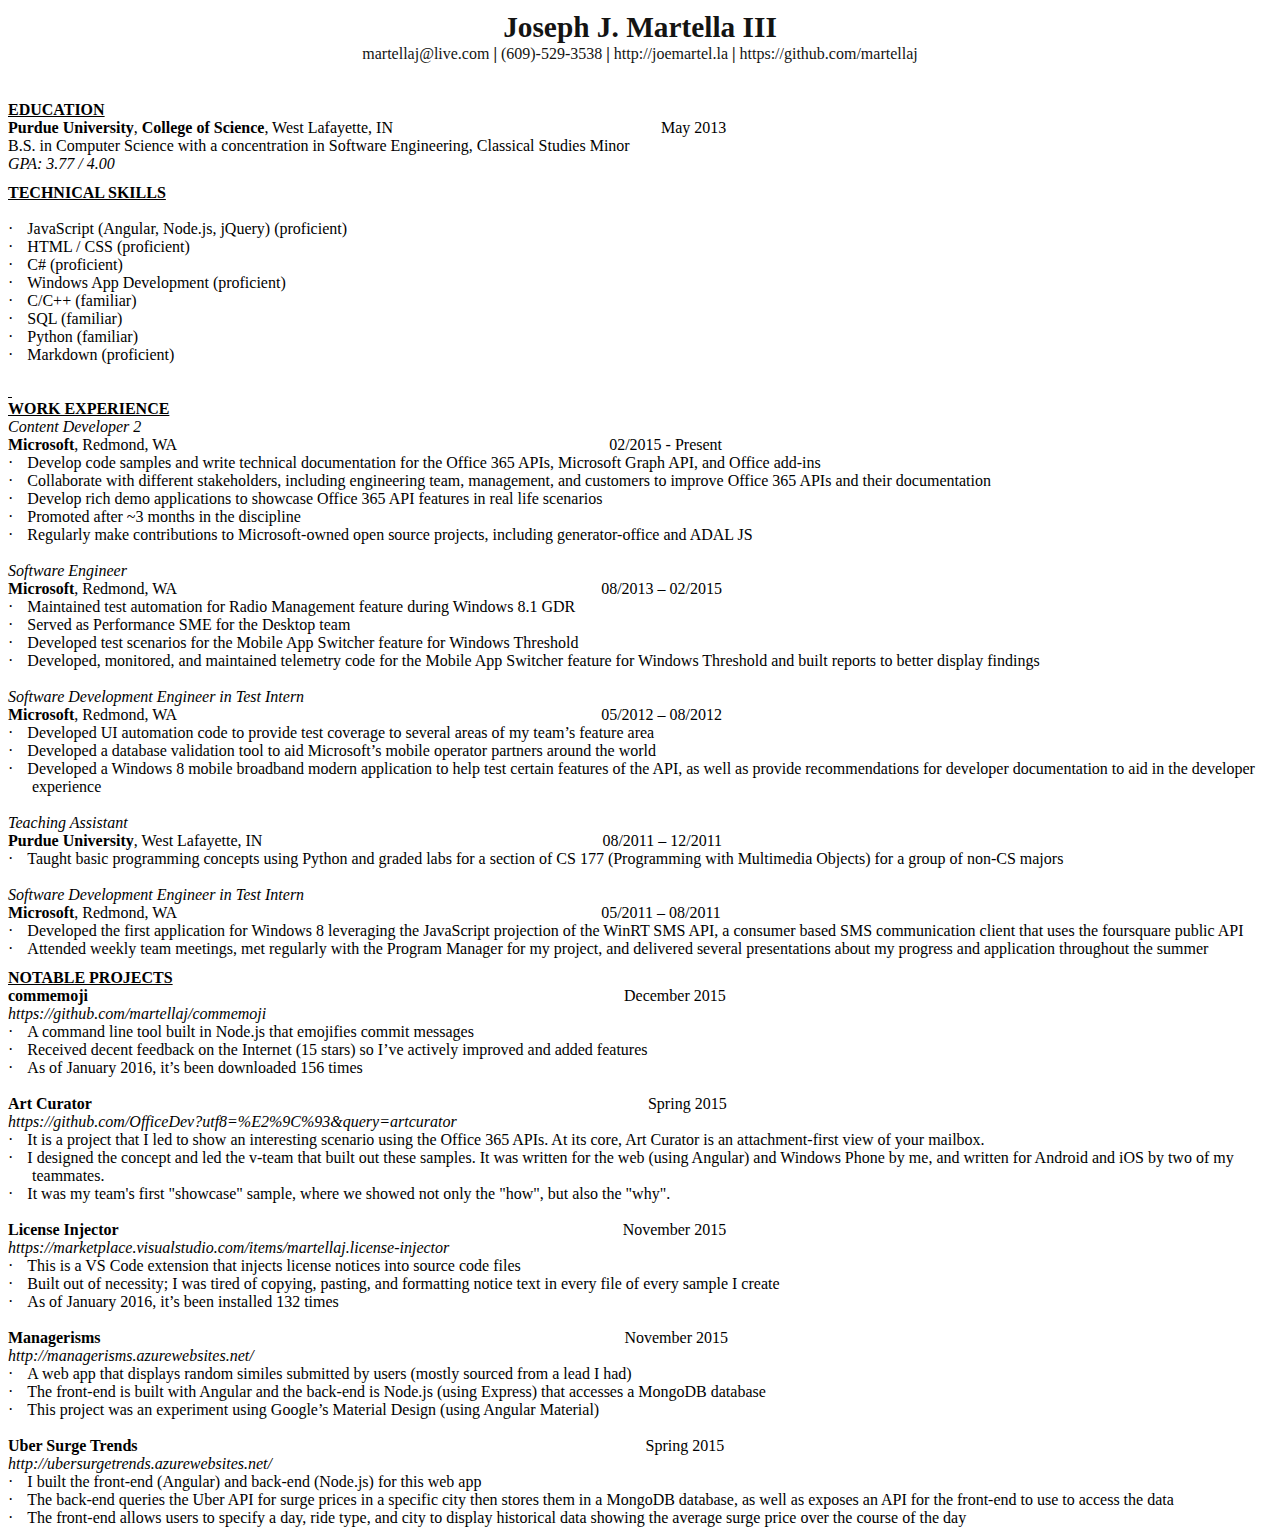
==== commit 255d5b75: ":ferris_wheel: Updates resume." ====
--- a/resume.html
+++ b/resume.html
@@ -11,8 +11,8 @@
 <meta name=ProgId content=Word.Document>
 <meta name=Generator content="Microsoft Word 15">
 <meta name=Originator content="Microsoft Word 15">
-<link rel=File-List href="resume.fld/filelist.xml">
-<link rel=Edit-Time-Data href="resume.fld/editdata.mso">
+<link rel=File-List href="resume%20(web).fld/filelist.xml">
+<link rel=Edit-Time-Data href="resume%20(web).fld/editdata.mso">
 <!--[if !mso]>
 <style>
 v\:* {behavior:url(#default#VML);}
@@ -24,27 +24,27 @@
  <o:DocumentProperties>
   <o:Author>Joe Martella</o:Author>
   <o:LastAuthor>Joe Martella</o:LastAuthor>
-  <o:Revision>4</o:Revision>
-  <o:TotalTime>2</o:TotalTime>
+  <o:Revision>2</o:Revision>
+  <o:TotalTime>18</o:TotalTime>
   <o:LastPrinted>2015-01-05T16:59:00Z</o:LastPrinted>
-  <o:Created>2016-01-19T03:45:00Z</o:Created>
-  <o:LastSaved>2016-01-19T03:46:00Z</o:LastSaved>
+  <o:Created>2016-01-20T16:55:00Z</o:Created>
+  <o:LastSaved>2016-01-20T16:55:00Z</o:LastSaved>
   <o:Pages>2</o:Pages>
-  <o:Words>837</o:Words>
-  <o:Characters>4773</o:Characters>
+  <o:Words>925</o:Words>
+  <o:Characters>5275</o:Characters>
   <o:Company>Purdue University</o:Company>
-  <o:Lines>39</o:Lines>
-  <o:Paragraphs>11</o:Paragraphs>
-  <o:CharactersWithSpaces>5599</o:CharactersWithSpaces>
+  <o:Lines>43</o:Lines>
+  <o:Paragraphs>12</o:Paragraphs>
+  <o:CharactersWithSpaces>6188</o:CharactersWithSpaces>
   <o:Version>15.0</o:Version>
  </o:DocumentProperties>
  <o:OfficeDocumentSettings>
   <o:AllowPNG/>
  </o:OfficeDocumentSettings>
 </xml><![endif]-->
-<link rel=dataStoreItem href="resume.fld/item0001.xml"
-target="resume.fld/props002.xml">
-<link rel=themeData href="resume.fld/themedata.thmx">
+<link rel=dataStoreItem href="resume%20(web).fld/item0001.xml"
+target="resume%20(web).fld/props002.xml">
+<link rel=themeData href="resume%20(web).fld/themedata.thmx">
 <!--[if gte mso 9]><xml>
  <w:WordDocument>
   <w:View>Print</w:View>
@@ -454,7 +454,7 @@
  /* List Definitions */
 @list l0
 	{mso-list-id:-227;
-	mso-list-template-ids:-1389175950;}
+	mso-list-template-ids:-2113793538;}
 @list l0:level1
 	{mso-level-number-format:bullet;
 	mso-level-text:"";
@@ -1896,9 +1896,9 @@
 J. Martella III</span></b><span style='font-size:24.0pt;mso-bidi-font-family:
 Perpetua;color:#141413'><br>
 </span><span style='mso-bidi-font-family:Perpetua;color:#141413'>martellaj@live.com
-<b style='mso-bidi-font-weight:normal'>|</b> <a href="http://joemartel.la/">http://joemartel.la/</a><b
-style='mso-bidi-font-weight:normal'>|</b> (609)-529-3538 <b style='mso-bidi-font-weight:
-normal'>|</b> <a href="https://github.com/martellaj">https://github.com/martellaj</a><o:p></o:p></span></p>
+<b style='mso-bidi-font-weight:normal'>|</b> (609)-529-3538 <b
+style='mso-bidi-font-weight:normal'>|</b> http://joemartel.la <b
+style='mso-bidi-font-weight:normal'>|</b> https://github.com/martellaj<o:p></o:p></span></p>
 
 <div class=MsoNormal align=center style='text-align:center;tab-stops:.5in 1.0in 1.5in 2.0in 2.5in 3.0in 3.5in 4.0in 4.5in right 7.25in'><span
 style='mso-bidi-font-family:Perpetua;color:#141413'><!--[if gte vml 1]><v:shapetype
@@ -1923,9 +1923,10 @@
  <o:lock v:ext="edit" aspectratio="t"/>
 </v:shapetype><v:shape id="_x0000_i1025" type="#_x0000_t75" style='width:539.3pt;
  height:1.75pt' o:hrpct="0" o:hralign="center" o:hr="t">
- <v:imagedata src="resume.fld/image001.png" o:title="Default Line" gain="2147483647f"/>
-</v:shape><![endif]--><![if !vml]><img border=0 height=2 width=539
-src="resume.fld/image002.png" alt=--- v:shapes="_x0000_i1025"><![endif]></span></div>
+ <v:imagedata src="resume%20(web).fld/image001.png" o:title="Default Line"
+  gain="2147483647f"/>
+</v:shape><![endif]--><![if !vml]><img height=2 width=539
+src="resume%20(web).fld/image002.png" alt=--- v:shapes="_x0000_i1025"><![endif]></span></div>
 
 <p class=MsoNormal style='tab-stops:.5in 1.0in 1.5in 2.0in 2.5in 3.0in 3.5in 4.0in 4.5in right 7.25in'><b
 style='mso-bidi-font-weight:normal'><u><br style='mso-special-character:line-break'>
@@ -2178,9 +2179,9 @@
 <p class=ColorfulList-Accent11CxSpMiddle style='margin-left:0in;mso-add-space:
 auto;text-align:justify'><b style='mso-bidi-font-weight:normal'>Microsoft</b>,
 Redmond, WA<span
-style='mso-spacerun:yes'>&nbsp;&nbsp;&nbsp;&nbsp;&nbsp;&nbsp;&nbsp;&nbsp;&nbsp;&nbsp;&nbsp;&nbsp;&nbsp;&nbsp;&nbsp;&nbsp;&nbsp;&nbsp;&nbsp;&nbsp;&nbsp;&nbsp;&nbsp;&nbsp;&nbsp;&nbsp;&nbsp;&nbsp;&nbsp;
+style='mso-spacerun:yes'>&nbsp;&nbsp;&nbsp;&nbsp;&nbsp;&nbsp;&nbsp;&nbsp;&nbsp;&nbsp;&nbsp;&nbsp;&nbsp;&nbsp;&nbsp;&nbsp;&nbsp;&nbsp;&nbsp;&nbsp;&nbsp;&nbsp;&nbsp;&nbsp;&nbsp;&nbsp;&nbsp;&nbsp;&nbsp;&nbsp;
 </span><span
-style='mso-spacerun:yes'>&nbsp;&nbsp;&nbsp;&nbsp;&nbsp;&nbsp;&nbsp;&nbsp;&nbsp;&nbsp;&nbsp;&nbsp;&nbsp;&nbsp;&nbsp;&nbsp;&nbsp;&nbsp;&nbsp;&nbsp;&nbsp;&nbsp;&nbsp;&nbsp;&nbsp;&nbsp;&nbsp;&nbsp;&nbsp;&nbsp;&nbsp;&nbsp;&nbsp;&nbsp;&nbsp;&nbsp;&nbsp;&nbsp;&nbsp;&nbsp;&nbsp;&nbsp;&nbsp;&nbsp;&nbsp;&nbsp;&nbsp;&nbsp;&nbsp;&nbsp;&nbsp;&nbsp;&nbsp;&nbsp;&nbsp;&nbsp;&nbsp;&nbsp;&nbsp;&nbsp;&nbsp;&nbsp;&nbsp;&nbsp;&nbsp;&nbsp;&nbsp;&nbsp;&nbsp;&nbsp;&nbsp;&nbsp;&nbsp;&nbsp;&nbsp;&nbsp;</span>05/2011
+style='mso-spacerun:yes'>&nbsp;&nbsp;&nbsp;&nbsp;&nbsp;&nbsp;&nbsp;&nbsp;&nbsp;&nbsp;&nbsp;&nbsp;&nbsp;&nbsp;&nbsp;&nbsp;&nbsp;&nbsp;&nbsp;&nbsp;&nbsp;&nbsp;&nbsp;&nbsp;&nbsp;&nbsp;&nbsp;&nbsp;&nbsp;&nbsp;&nbsp;&nbsp;&nbsp;&nbsp;&nbsp;&nbsp;&nbsp;&nbsp;&nbsp;&nbsp;&nbsp;&nbsp;&nbsp;&nbsp;&nbsp;&nbsp;&nbsp;&nbsp;&nbsp;&nbsp;&nbsp;&nbsp;&nbsp;&nbsp;&nbsp;&nbsp;&nbsp;&nbsp;&nbsp;&nbsp;&nbsp;&nbsp;&nbsp;&nbsp;&nbsp;&nbsp;&nbsp;&nbsp;&nbsp;&nbsp;&nbsp;&nbsp;&nbsp;&nbsp;&nbsp;</span>05/2011
 � 08/2011</p>
 
 <p class=ColorfulList-Accent11CxSpMiddle style='margin-left:.25in;mso-add-space:
@@ -2208,9 +2209,9 @@
 <p class=ColorfulList-Accent11CxSpMiddle style='margin-left:0in;mso-add-space:
 auto'><span class=SpellE><b style='mso-bidi-font-weight:normal'>commemoji</b></span><b
 style='mso-bidi-font-weight:normal'><span
-style='mso-spacerun:yes'>&nbsp;&nbsp;&nbsp;&nbsp;&nbsp;&nbsp;&nbsp;&nbsp;&nbsp;&nbsp;&nbsp;&nbsp;&nbsp;&nbsp;&nbsp;&nbsp;&nbsp;&nbsp;&nbsp;&nbsp;&nbsp;&nbsp;&nbsp;&nbsp;&nbsp;&nbsp;&nbsp;&nbsp;&nbsp;
+style='mso-spacerun:yes'>&nbsp;&nbsp;&nbsp;&nbsp;&nbsp;&nbsp;&nbsp;&nbsp;&nbsp;&nbsp;&nbsp;&nbsp;&nbsp;&nbsp;&nbsp;&nbsp;&nbsp;&nbsp;&nbsp;&nbsp;&nbsp;&nbsp;&nbsp;&nbsp;&nbsp;&nbsp;&nbsp;&nbsp;&nbsp;&nbsp;
 </span><span
-style='mso-spacerun:yes'>&nbsp;&nbsp;&nbsp;&nbsp;&nbsp;&nbsp;&nbsp;&nbsp;&nbsp;&nbsp;&nbsp;&nbsp;&nbsp;&nbsp;&nbsp;&nbsp;&nbsp;&nbsp;&nbsp;&nbsp;&nbsp;&nbsp;&nbsp;&nbsp;&nbsp;&nbsp;&nbsp;&nbsp;&nbsp;&nbsp;&nbsp;&nbsp;&nbsp;&nbsp;&nbsp;&nbsp;&nbsp;&nbsp;&nbsp;&nbsp;&nbsp;&nbsp;&nbsp;&nbsp;&nbsp;&nbsp;&nbsp;&nbsp;&nbsp;&nbsp;&nbsp;&nbsp;&nbsp;&nbsp;&nbsp;&nbsp;&nbsp;&nbsp;&nbsp;&nbsp;&nbsp;&nbsp;&nbsp;&nbsp;&nbsp;&nbsp;&nbsp;&nbsp;&nbsp;&nbsp;&nbsp;&nbsp;&nbsp;&nbsp;&nbsp;&nbsp;&nbsp;&nbsp;&nbsp;&nbsp;&nbsp;&nbsp;&nbsp;&nbsp;&nbsp;&nbsp;&nbsp;&nbsp;&nbsp;&nbsp;&nbsp;&nbsp;&nbsp;&nbsp;&nbsp;&nbsp;&nbsp;&nbsp;&nbsp;&nbsp;&nbsp;&nbsp;&nbsp;&nbsp;</span></b>December
+style='mso-spacerun:yes'>&nbsp;&nbsp;&nbsp;&nbsp;&nbsp;&nbsp;&nbsp;&nbsp;&nbsp;&nbsp;&nbsp;&nbsp;&nbsp;&nbsp;&nbsp;&nbsp;&nbsp;&nbsp;&nbsp;&nbsp;&nbsp;&nbsp;&nbsp;&nbsp;&nbsp;&nbsp;&nbsp;&nbsp;&nbsp;&nbsp;&nbsp;&nbsp;&nbsp;&nbsp;&nbsp;&nbsp;&nbsp;&nbsp;&nbsp;&nbsp;&nbsp;&nbsp;&nbsp;&nbsp;&nbsp;&nbsp;&nbsp;&nbsp;&nbsp;&nbsp;&nbsp;&nbsp;&nbsp;&nbsp;&nbsp;&nbsp;&nbsp;&nbsp;&nbsp;&nbsp;&nbsp;&nbsp;&nbsp;&nbsp;&nbsp;&nbsp;&nbsp;&nbsp;&nbsp;&nbsp;&nbsp;&nbsp;&nbsp;&nbsp;&nbsp;&nbsp;&nbsp;&nbsp;&nbsp;&nbsp;&nbsp;&nbsp;&nbsp;&nbsp;&nbsp;&nbsp;&nbsp;&nbsp;&nbsp;&nbsp;&nbsp;&nbsp;&nbsp;&nbsp;&nbsp;&nbsp;&nbsp;&nbsp;&nbsp;&nbsp;&nbsp;&nbsp;&nbsp;</span></b>December
 2015</p>
 
 <p class=ColorfulList-Accent11CxSpMiddle style='margin-left:0in;mso-add-space:
@@ -2239,13 +2240,48 @@
 </span></span></span><![endif]>As of January 2016, it�s been downloaded 156
 times<i style='mso-bidi-font-style:normal'><o:p></o:p></i></p>
 
+<p class=ColorfulList-Accent11CxSpMiddle><o:p>&nbsp;</o:p></p>
+
+<p class=ColorfulList-Accent11CxSpMiddle style='margin-left:0in;mso-add-space:
+auto'><b style='mso-bidi-font-weight:normal'>Art Curator</b><span
+style='mso-spacerun:yes'>&nbsp; </span><span
+style='mso-spacerun:yes'>&nbsp;&nbsp;&nbsp;&nbsp;&nbsp;&nbsp;&nbsp;&nbsp;&nbsp;&nbsp;&nbsp;&nbsp;&nbsp;&nbsp;&nbsp;&nbsp;&nbsp;&nbsp;&nbsp;&nbsp;&nbsp;&nbsp;&nbsp;&nbsp;&nbsp;&nbsp;&nbsp;&nbsp;&nbsp;&nbsp;&nbsp;&nbsp;&nbsp;&nbsp;&nbsp;&nbsp;&nbsp;&nbsp;&nbsp;&nbsp;&nbsp;&nbsp;&nbsp;&nbsp;&nbsp;&nbsp;&nbsp;&nbsp;&nbsp;&nbsp;&nbsp;&nbsp;&nbsp;&nbsp;&nbsp;&nbsp;&nbsp;&nbsp;&nbsp;&nbsp;&nbsp;&nbsp;&nbsp;&nbsp;&nbsp;&nbsp;&nbsp;&nbsp;&nbsp;&nbsp;&nbsp;&nbsp;&nbsp;&nbsp;&nbsp;&nbsp;&nbsp;&nbsp;&nbsp;&nbsp;&nbsp;&nbsp;&nbsp;&nbsp;&nbsp;&nbsp;&nbsp;&nbsp;&nbsp;&nbsp;&nbsp;&nbsp;&nbsp;&nbsp;&nbsp;&nbsp;&nbsp;&nbsp;&nbsp;&nbsp;&nbsp;&nbsp;&nbsp;&nbsp;&nbsp;&nbsp;&nbsp;&nbsp;&nbsp;&nbsp;&nbsp;&nbsp;&nbsp;&nbsp;&nbsp;&nbsp;&nbsp;&nbsp;&nbsp;&nbsp;&nbsp;&nbsp;&nbsp;&nbsp;&nbsp;&nbsp;&nbsp;&nbsp;&nbsp;&nbsp;&nbsp;&nbsp;&nbsp;&nbsp;&nbsp;&nbsp;&nbsp;</span>Spring
+2015</p>
+
+<p class=ColorfulList-Accent11CxSpMiddle style='margin-left:0in;mso-add-space:
+auto'><i style='mso-bidi-font-style:normal'>https://github.com/OfficeDev?utf8=%E2%9C%93&amp;query=artcurator<o:p></o:p></i></p>
+
+<p class=ColorfulList-Accent11CxSpMiddle style='margin-left:.25in;mso-add-space:
+auto;text-indent:-.25in;mso-list:l17 level1 lfo14'><![if !supportLists]><span
+style='font-family:Symbol;mso-fareast-font-family:Symbol;mso-bidi-font-family:
+Symbol'><span style='mso-list:Ignore'>�<span style='font:7.0pt "Times New Roman"'>&nbsp;&nbsp;&nbsp;&nbsp;&nbsp;
+</span></span></span><![endif]>It is a project that I led to show an
+interesting scenario using the Office 365 APIs. At its core, Art Curator is an
+attachment-first view of your mailbox.</p>
+
+<p class=ColorfulList-Accent11CxSpMiddle style='margin-left:.25in;mso-add-space:
+auto;text-indent:-.25in;mso-list:l17 level1 lfo14'><![if !supportLists]><span
+style='font-family:Symbol;mso-fareast-font-family:Symbol;mso-bidi-font-family:
+Symbol'><span style='mso-list:Ignore'>�<span style='font:7.0pt "Times New Roman"'>&nbsp;&nbsp;&nbsp;&nbsp;&nbsp;
+</span></span></span><![endif]>I designed the concept and led the v-team that
+built out these samples. It was written for the web (using Angular) and Windows
+Phone by me, and written for Android and iOS by two of my teammates.</p>
+
+<p class=ColorfulList-Accent11CxSpMiddle style='margin-left:.25in;mso-add-space:
+auto;text-indent:-.25in;mso-list:l17 level1 lfo14'><![if !supportLists]><span
+style='font-family:Symbol;mso-fareast-font-family:Symbol;mso-bidi-font-family:
+Symbol'><span style='mso-list:Ignore'>�<span style='font:7.0pt "Times New Roman"'>&nbsp;&nbsp;&nbsp;&nbsp;&nbsp;
+</span></span></span><![endif]>It was my team's first &quot;showcase&quot;
+sample, where we showed not only the &quot;how&quot;, but also the
+&quot;why&quot;.</p>
+
 <p class=ColorfulList-Accent11CxSpMiddle style='margin-left:0in;mso-add-space:
 auto'><o:p>&nbsp;</o:p></p>
 
 <p class=ColorfulList-Accent11CxSpMiddle style='margin-left:0in;mso-add-space:
 auto'><b style='mso-bidi-font-weight:normal'>License Injector<span
-style='mso-spacerun:yes'>&nbsp;&nbsp;&nbsp;&nbsp;&nbsp;&nbsp;&nbsp;&nbsp;&nbsp;&nbsp;&nbsp;&nbsp;&nbsp;&nbsp;&nbsp;&nbsp;&nbsp;&nbsp;&nbsp;&nbsp;&nbsp;&nbsp;&nbsp;&nbsp;&nbsp;&nbsp;&nbsp;&nbsp;&nbsp;&nbsp;&nbsp;&nbsp;&nbsp;&nbsp;&nbsp;&nbsp;&nbsp;&nbsp;&nbsp;&nbsp;&nbsp;&nbsp;&nbsp;&nbsp;&nbsp;&nbsp;&nbsp;&nbsp;&nbsp;&nbsp;&nbsp;&nbsp;&nbsp;&nbsp;&nbsp;&nbsp;&nbsp;&nbsp;&nbsp;&nbsp;&nbsp;&nbsp;&nbsp;&nbsp;&nbsp;&nbsp;&nbsp;&nbsp;&nbsp;&nbsp;&nbsp;&nbsp;&nbsp;&nbsp;&nbsp;&nbsp;&nbsp;&nbsp;&nbsp;&nbsp;&nbsp;&nbsp;&nbsp;&nbsp;&nbsp;&nbsp;&nbsp;&nbsp;&nbsp;&nbsp;&nbsp;&nbsp;&nbsp;&nbsp;&nbsp;&nbsp;&nbsp;&nbsp;&nbsp;&nbsp;&nbsp;&nbsp;&nbsp;&nbsp;&nbsp;&nbsp;&nbsp;&nbsp;&nbsp;&nbsp;&nbsp;&nbsp;&nbsp;&nbsp;&nbsp;&nbsp;&nbsp;&nbsp;&nbsp;&nbsp;&nbsp;
-</span><span style='mso-spacerun:yes'>&nbsp;&nbsp;&nbsp;&nbsp;</span></b>November
+style='mso-spacerun:yes'>&nbsp;&nbsp;&nbsp;&nbsp;&nbsp;&nbsp;&nbsp;&nbsp;&nbsp;&nbsp;&nbsp;&nbsp;&nbsp;&nbsp;&nbsp;&nbsp;&nbsp;&nbsp;&nbsp;&nbsp;&nbsp;&nbsp;&nbsp;&nbsp;&nbsp;&nbsp;&nbsp;&nbsp;&nbsp;&nbsp;&nbsp;&nbsp;&nbsp;&nbsp;&nbsp;&nbsp;&nbsp;&nbsp;&nbsp;&nbsp;&nbsp;&nbsp;&nbsp;&nbsp;&nbsp;&nbsp;&nbsp;&nbsp;&nbsp;&nbsp;&nbsp;&nbsp;&nbsp;&nbsp;&nbsp;&nbsp;&nbsp;&nbsp;&nbsp;&nbsp;&nbsp;&nbsp;&nbsp;&nbsp;&nbsp;&nbsp;&nbsp;&nbsp;&nbsp;&nbsp;&nbsp;&nbsp;&nbsp;&nbsp;&nbsp;&nbsp;&nbsp;&nbsp;&nbsp;&nbsp;&nbsp;&nbsp;&nbsp;&nbsp;&nbsp;&nbsp;&nbsp;&nbsp;&nbsp;&nbsp;&nbsp;&nbsp;&nbsp;&nbsp;&nbsp;&nbsp;&nbsp;&nbsp;&nbsp;&nbsp;&nbsp;&nbsp;&nbsp;&nbsp;&nbsp;&nbsp;&nbsp;&nbsp;&nbsp;&nbsp;&nbsp;&nbsp;&nbsp;&nbsp;&nbsp;&nbsp;&nbsp;&nbsp;&nbsp;&nbsp;&nbsp;&nbsp;
+</span><span style='mso-spacerun:yes'>&nbsp;&nbsp;&nbsp;</span></b>November
 2015</p>
 
 <p class=ColorfulList-Accent11CxSpMiddle style='margin-left:0in;mso-add-space:
